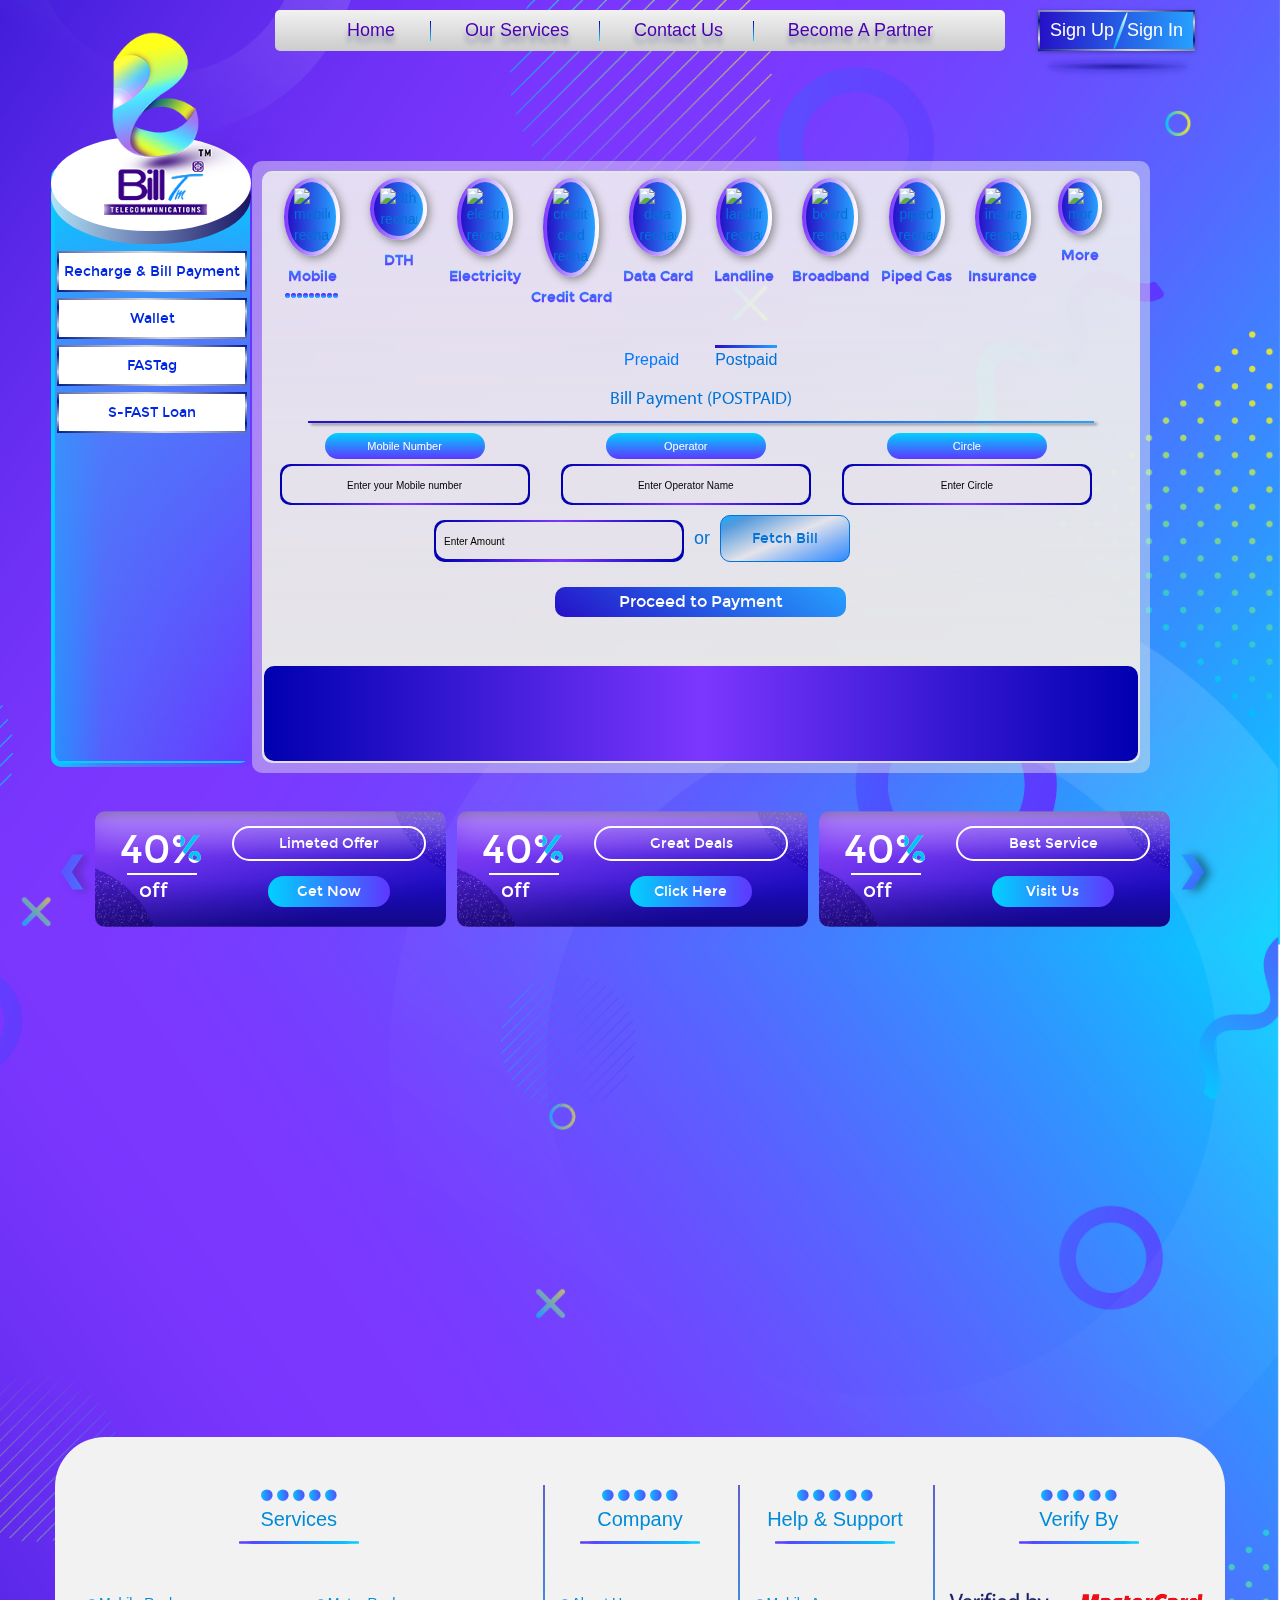
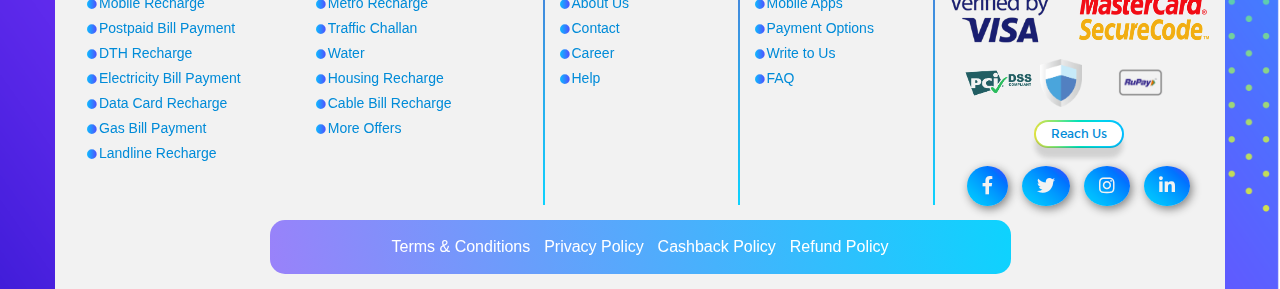
==== index.html @ 535c197a "firstcomment" ====
﻿<!doctype html>
<html lang="en">
   <head>
      <meta charset="utf-8">
      <meta name="viewport" content="width=device-width, initial-scale=1">
      <title>billtm</title>
      <!-- Bootstrap CSS -->
      <link href="css/bootstrap.min.css" rel="stylesheet">
      <!-------owl crousel--->
      <link rel="stylesheet" href="css/owl.carousel.min.css">
      <link rel="stylesheet" href="css/owl.theme.default.min.css">
      <!----stlyesheet---------->
      <link href="css/all.min.css" rel="stylesheet">
      <link href="css/stylesheet.css" rel="stylesheet">
      <link href="css/responsive.css" rel="stylesheet">
   </head>
   <body>
      <!---header------->
      <header>
         <div class="row container-fluid container m_p_0">
            <div class="col-3 col-lg-2 col-md-4 col-sm-4 col-xs-4  logo">
                <img src="images/Bill TM Logo (320x320).png" alt="logo"> 
               </div>
            <!------logo------->
            <div class="col-1  col-lg-8 col-md-1 col-sm-1 col-xs-1">
               <nav class=" text-center h-menu navbar navbar-expand-lg ">
                  <div class="collapse navbar-collapse text-center" id="navbarSupportedContent">
                     <ul class="text-capitalize h-menu-list">
                        <li class="d-inline-block"><a href=index.html>home </a></li>
                        <li class="d-inline-block"><a href=javascript:void(0);>our services</a></li>
                        <li class="d-inline-block"><a href=javascript:void(0);>contact us</a></li>
                        <li class="d-inline-block"><a href=javascript:void(0);>become a partner</a></li>
                     </ul>
                  </div>
               </nav>
            </div>
            <!-------menu ends------->
            <div class="col-8  col-lg-2 col-md-7 col-sm-7 col-xs-7  text-right text-capitalize login">
               <button class="login-bttn text-capitalize">Sign up <span class="l-slash"> sign in</span></button>
               <button class="navbar-toggler" type="button" data-toggle="collapse" data-target="#navbarSupportedContent" aria-controls="navbarSupportedContent" aria-expanded="false" aria-label="Toggle navigation">
               <i class="fas fa-bars"></i>
               </button>
            </div>
            <!-------login-bttn----> 
         </div>
         <!-----container---> 
      </header>
      <!-------header ends-----> 
      <!----section-rechage------->
  <section id="recharge-tab">
    <div class="container">
        <div class="row r-tabs">
            <div class="col-lg-2 col-md-3 p_0">
                <div class="nav flex-column nav-pills r-corner-tab" id="v-pills-tab" role="tablist" aria-orientation="vertical">
                    <a class="nav-link active" id="recharge" data-toggle="pill" href="#recharge-payments" role="tab">Recharge &amp; Bill Payment</a>
                    <a class="nav-link" id="wallet" data-toggle="pill" href="#top-up" role="tab">Wallet</a>
                    <a class="nav-link" id="fastag" href="Fastag.html">FASTag</a>
                    <a class="nav-link" id="loan" data-toggle="pill" href="#l-repayment" role="tab">S-FAST Loan</a>
                </div>
            </div>
            <div class="col-md-9  tab-content r-corner-tab-content" id="v-pills-tabContent">
                <div class="tab-pane fade show active r-tab-content-inner" id="recharge-payments" role="tabpanel">
                    <nav>
                        <ul class="nav nav-tabs r-tab-content-inner-tab" id="nav-tab" role="tablist">
                            <li>
                                <a class="nav-item nav-link active" id="mobile" data-toggle="tab" href="#r-mobile" role="tab">
                                    <div class="img-border"><img src="./Images/mobile-icon.png" alt="mobile recharge"></div>
                                    <p class="r-heading text-capitalize"> mobile</p>
                                </a>
                            </li>
                            <!--mobile-->
                            <li>
                                <a class="nav-item nav-link" id="dth" data-toggle="tab" href="#r-dth" role="tab">
                                    <div class="img-border"><img src="./Images/dth-icon.png" alt="dth recharge"></div>
                                    <p class="r-heading text-capitalize"> DTH</p>
                                </a>
                            </li>
                            <!--dth-->
                            <li>
                                <a class="nav-item nav-link" id="electricity" data-toggle="tab" href="#r-electricity" role="tab">
                                    <div class="img-border"><img src="./Images/electricity-icon.png" alt="electricity recharge"></div>
                                    <p class="r-heading text-capitalize"> electricity</p>
                                </a>
                            </li>
                            <!--electricity-->
                            <li>
                                <a class="nav-item nav-link" id="credit-card" data-toggle="tab" href="#r-credit-card" role="tab">
                                    <div class="img-border"><img src="./Images/credit-card-icon.png" alt="credit-card recharge"></div>
                                    <p class="r-heading text-capitalize"> credit card</p>
                                </a>
                            </li>
                            <!--credit card-->
                            <li>
                                <a class="nav-item nav-link" id="data-card" data-toggle="tab" href="#r-data-card" role="tab">
                                    <div class="img-border"><img src="./Images/datacard-icon.png" alt="data recharge"></div>
                                    <p class="r-heading text-capitalize"> data card</p>
                                </a>
                            </li>
                            <!--datacaRD-->
                            <li>
                                <a class="nav-item nav-link" id="landline" data-toggle="tab" href="#r-landline" role="tab">
                                    <div class="img-border"><img src="./Images/lndline-icon.png" alt="landline recharge"></div>
                                    <p class="r-heading text-capitalize"> landline</p>
                                </a>
                            </li>
                            <!--landline-->
                            <li>
                                <a class="nav-item nav-link" id="boardband" data-toggle="tab" href="#r-boardband" role="tab">
                                    <div class="img-border"><img src="./Images/boardband-icon.png" alt="boardband recharge"></div>
                                    <p class="r-heading text-capitalize"> broadband</p>
                                </a>
                            </li>
                            <!--boardband-->
                            <li>
                                <a class="nav-item nav-link" id="piped-gas" data-toggle="tab" href="#r-piped-gas" role="tab">
                                    <div class="img-border"><img src="./Images/piped-gas-icon.png" alt="piped recharge"></div>
                                    <p class="r-heading text-capitalize"> piped gas</p>
                                </a>
                            </li>
                            <!--piped gas-->
                            <li>
                                <a class="nav-item nav-link" id="insurance-recharge" data-toggle="tab" href="#r-insurance" role="tab">
                                    <div class="img-border"> <img src="./Images/insurance-icon.png" alt="insurance recharge"> </div>
                                    <p class="r-heading text-capitalize"> Insurance</p>
                                </a>
                            </li>
                            <!--insaurance-->
                            <li class="dropdown">
                                <a class="dropbtn  dropdown-toggle" data-toggle="dropdown">
                                    <div class="img-border"> <img src="./Images/8more-icon.png" alt="more"> </div>
                                    <p class="r-heading text-capitalize">More</p>
                                </a>
                                <!----more------>
                                <ul class="dropdown-menu nav nav-tabs">
                                    <li>
                                        <a class="nav-item nav-link" id="metro-recharge" data-toggle="tab" href="#r-metro" role="tab">
                                            <div class="img-border"> <img src="./Images/metro-icon.png" alt="metro recharge"> </div>
                                            <p class="r-heading text-capitalize"> Metro</p>
                                        </a>
                                    </li>
                                    <!---------------metro------------>
                                    <li>
                                        <a class="nav-item nav-link" id="water-recharge" data-toggle="tab" href="#r-water-bill" role="tab">
                                            <div class="img-border"> <img src="./Images/water-icon.png" alt="water recharge"> </div>
                                            <p class="r-heading text-capitalize"> Water</p>
                                        </a>
                                    </li>
                                    <!---------------water------------>
                                    <li>
                                        <a class="nav-item nav-link" id="cable-recharge" data-toggle="tab" href="#r-cable" role="tab">
                                            <div class="img-border"> <img src="./Images/cable-icon.png" alt="cable recharge"> </div>
                                            <p class="r-heading text-capitalize">Cable</p>
                                        </a>
                                    </li>
                                    <!---------------cable------------>
                                    <li>
                                        <a class="nav-item nav-link" id="municipality-recharge" data-toggle="tab" href="#r-municipality" role="tab">
                                            <div class="img-border"> <img src="./Images/Municipality-icon.png" alt="Municipality recharge"> </div>
                                            <p class="r-heading text-capitalize">Municipality</p>
                                        </a>
                                    </li>
                                    <!---------------municipality------------>
                                    <li>
                                        <a class="nav-item nav-link" id="emi-recharge" data-toggle="tab" href="#r-emi" role="tab">
                                            <div class="img-border"> <img src="./Images/emi-icon.png" alt="emi recharge"> </div>
                                            <p class="r-heading text-capitalize">EMI</p>
                                        </a>
                                    </li>
                                    <!---------------emi------------>
                                    <li>
                                        <a class="nav-item nav-link" id="Challan-recharge" data-toggle="tab" href="#r-challan" role="tab">
                                            <div class="img-border"> <img src="./Images/challan-icon.png" alt="challan recharge"> </div>
                                            <p class="r-heading text-capitalize">Challan</p>
                                        </a>
                                    </li>
                                    <!---------------challan------------>
                                    <li>
                                        <a class="nav-item nav-link" id="housing-recharge" data-toggle="tab" href="#r-housing" role="tab">
                                            <div class="img-border"> <img src="./Images/housing-icon.png" alt="housing recharge"> </div>
                                            <p class="r-heading text-capitalize">Housing</p>
                                        </a>
                                    </li>
                                    <!---------------housing------------>
                                    <li>
                                        <a class="nav-item nav-link" id="gasbook-recharge" data-toggle="tab" href="#r-gasbook" role="tab">
                                            <div class="img-border"> <img src="./Images/gasbook-icon.png" alt="gasbook recharge"> </div>
                                            <p class="r-heading text-capitalize">LPG Booking</p>
                                        </a>
                                    </li>
                                    <!---------------gasbook------------>
                                </ul>
                                <!-------more dropdown---------->
                            </li>
                            <!--more-->
                        </ul>
                    </nav>
                    <div class="tab-content r-tab-content-inner-content" id="nav-tabContent">
                        <div class="tab-pane fade show active" id="r-mobile" role="tabpanel">
                            <!-- Nav tabs -->
                            <div class="tab_center">
                                <ul class="nav nav-tabs text-center" id="myTab" role="tablist">
                                    <li class="nav-item"> <a class="nav-link top-brdr1 active" id="prepaid-mob" data-toggle="tab" href="#pre-mob" role="tab" aria-controls="home" aria-selected="true">Prepaid</a> </li>
                                    <li class="nav-item"> <a class="nav-link  top-brdr2" id="postpaid-mob" data-toggle="tab" href="#pos-mob" role="tab" aria-controls="profile" aria-selected="false">postpaid</a> </li>
                                </ul>
                            </div>
                            <!-- Tab panes -->
                            <div class="tab-content text-center">
                                <div class="tab-pane active" id="pre-mob" role="tabpanel" aria-labelledby="home-tab">
                                    <h4 class="text-center sb-head-line">Mobile Recharge (PREPAID)</h4>
                                    <div class="row container-fluid text-center d-dth">
                                        <div class="col-md-4">
                                            <form class="no-mob">
                                                <label class="g-box"> Mobile Number </label>
                                                <div class="bck-border">
                                                    <input type="text" placeholder="Enter your Mobile number" class="text-center" />
                                                </div>
                                            </form>
                                        </div>
                                        <div class="col-md-4">
                                            <form class="op-mob-pre">
                                                <label class="g-box">Operator</label>
                                                <div class="bck-border">
                                                    <input type="text" placeholder="Enter Operator Name" class="text-center" />
                                                </div>
                                            </form>
                                        </div>
                                        <div class="col-md-4">
                                            <form class="cir-mob">
                                                <label class="g-box">Circle</label>
                                                <div class="bck-border">
                                                    <input type="text" placeholder="Enter Circle" class="text-center " />
                                                </div>
                                            </form>
                                        </div>
                                    </div>
                                    <form class="text-center row container-fluid ent-dta entamt">
                                        <div class="bck-border">
                                            <input type="text" class="d-inline-block amt-mob-pre " placeholder="Enter Amount" />
                                        </div>
                                        <span class="add-line">*Enter valid amount or check with your operator</span>
                                        <label class="d-inline-block">or</label>
                                        <button class="d-inline-block view-bttn">View plans</button>
                                    </form>
                                </div>
                                <div class="tab-pane" id="pos-mob" role="tabpanel" aria-labelledby="profile-tab">
                                    <h4 class="text-center sb-head-line">Bill Payment (POSTPAID)</h4>
                                    <div class="row container-fluid text-center d-mob-post">
                                        <div class="col-md-4">
                                            <form class="no-mob-post">
                                                <label class="g-box"> Mobile Number </label>
                                                <div class="bck-border">
                                                    <input type="text" placeholder="Enter your Mobile number" class="text-center" />
                                                </div>
                                            </form>
                                        </div>
                                        <div class="col-md-4">
                                            <form class="op-mob-post">
                                                <label class="g-box">Operator</label>
                                                <div class="bck-border">
                                                    <input type="text" placeholder="Enter Operator Name" class="text-center" />
                                                </div>
                                            </form>
                                        </div>
                                        <div class="col-md-4">
                                            <form class="cir-mob-post">
                                                <label class="g-box">Circle</label>
                                                <div class="bck-border">
                                                    <input type="text" placeholder="Enter Circle" class="text-center" />
                                                </div>
                                            </form>
                                        </div>
                                    </div>
                                    <form class="text-center row container-fluid ent-mob-post entamt">
                                        <div class="bck-border">
                                            <input type="text" class="d-inline-block amt-mob-post" placeholder="Enter Amount" />
                                        </div>
                                        <label class="d-inline-block">or</label>
                                        <button class="d-inline-block view-bttn">Fetch Bill</button>
                                    </form>
                                </div>
                            </div>
                            <div class="text-center">
                                <button class="col-lg-4 col-md-5 col-sm-5  col-xs-11 pr-bttn">Proceed to Payment</button>
                            </div>
                            <div class="bg-blank"> </div>
                            <!-----recharge mobile tab---->
                        </div>
                        <div class="tab-pane fade" id="r-dth" role="tabpanel">
                            <h4 class="text-center sb-head-line">DTH Recharge</h4>
                            <div class="row container-fluid text-center d-dth">
                                <div class="col-md-4">
                                    <form class="op-dth">
                                        <label class="g-box">operator</label>
                                        <div class="bck-border">
                                            <select class="classic" name="operator">
                                                <option>TATA Sky</option>
                                                <option>Airtel Digital Tv</option>
                                                <option>D2H</option>
                                            </select>
                                        </div>
                                    </form>
                                </div>
                                <div class="col-md-4">
                                    <form class="sb-dth">
                                        <label class="g-box">Enter</label>
                                        <div class="bck-border">
                                            <input type="text" placeholder="Subscriber ID / Registered mobile number" class="text-center" />
                                        </div>
                                    </form>
                                </div>
                                <div class="col-md-4">
                                    <form class="sb-dth">
                                        <label class="g-box">Enter</label>
                                        <div class="bck-border">
                                            <input type="text" placeholder="Amount" class="text-center" />
                                        </div>
                                    </form>
                                </div>
                            </div>
                            <div class="text-center">
                                <button class="col-md-4 pr-bttn">Proceed to Payment</button>
                            </div>
                            <div class="bg-blank"> </div>
                        </div>
                        <div class="tab-pane fade" id="r-electricity" role="tabpanel">
                            <h4 class="text-center sb-head-line">Electricity Bill Payment </h4>
                            <!-- Nav tabs -->
                            <ul class="nav nav-tabs text-center" id="myTab" role="tablist">
                                <li class="nav-item"> <a class="nav-link top-brdr1 active" id="home-tab" data-toggle="tab" href="#el-board" role="tab" aria-controls="home" aria-selected="true">Electricity Board</a> </li>
                                <li class="nav-item"> <a class="nav-link top-brdr2" id="profile-tab" data-toggle="tab" href="#el-appart" role="tab" aria-controls="profile" aria-selected="false">Apartments</a> </li>
                            </ul>
                            <!-- Tab panes -->
                            <div class="tab-content text-center">
                                <div class="tab-pane active" id="el-board" role="tabpanel" aria-labelledby="home-tab">
                                    <div class="row container-fluid text-center d-elec">
                                        <div class="col-md-4">
                                            <form class="st-elec">
                                                <label class="g-box">Select State</label>
                                                <div class="bck-border">
                                                    <select class="classic" name="operator">
                                                        <option>TATA Sky</option>
                                                        <option>Airtel Digital Tv</option>
                                                        <option>D2H</option>
                                                    </select>
                                                </div>
                                            </form>
                                        </div>
                                        <div class="col-md-4">
                                            <form class="br-elec">
                                                <label class="g-box">Select Board</label>
                                                <div class="bck-border">
                                                    <select class="classic" name="operator">
                                                        <option>TATA Sky</option>
                                                        <option>Airtel Digital Tv</option>
                                                        <option>D2H</option>
                                                    </select>
                                                </div>
                                            </form>
                                        </div>
                                        <div class="col-md-4">
                                            <form class="sb-dth">
                                                <label class="g-box">Enter</label>
                                                <div class="bck-border">
                                                    <input type="text" placeholder="Amount" class="text-center" />
                                                </div>
                                            </form>
                                        </div>
                                    </div>
                                </div>
                                <div class="tab-pane" id="el-appart" role="tabpanel" aria-labelledby="profile-tab">
                                    <div class="row container-fluid text-center d-elec">
                                        <div class="col-md-4">
                                            <form class="ct-elec">
                                                <label class="g-box">Select City</label>
                                                <div class="bck-border">
                                                    <select class="classic" name="operator">
                                                        <option>TATA Sky</option>
                                                        <option>Airtel Digital Tv</option>
                                                        <option>D2H</option>
                                                    </select>
                                                </div>
                                            </form>
                                        </div>
                                        <div class="col-md-4">
                                            <form class="ap-elec">
                                                <label class="g-box">Appartments</label>
                                                <div class="bck-border">
                                                    <select class="classic" name="operator">
                                                        <option>TATA Sky</option>
                                                        <option>Airtel Digital Tv</option>
                                                        <option>D2H</option>
                                                    </select>
                                                </div>
                                            </form>
                                        </div>
                                        <div class="col-md-4">
                                            <form class="sb-dth">
                                                <label class="g-box">Enter</label>
                                                <div class="bck-border">
                                                    <input type="text" placeholder="Amount" class="text-center" />
                                                </div>
                                            </form>
                                        </div>
                                    </div>
                                </div>
                            </div>
                            <div class="text-center">
                                <button class="col-md-4 pr-bttn">Proceed to Payment</button>
                            </div>
                            <div class="bg-blank"> </div>
                        </div>
                        <div class="tab-pane fade" id="r-credit-card" role="tabpanel">
                            <h4 class="text-center sb-head-line">Credit Card Payment</h4>
                            <div class="row container-fluid text-center d-dth">
                                <div class="col-md-6">
                                    <form class="sb-dth">
                                        <label class="g-box">Credit Card no.</label>
                                        <div class="bck-border">
                                            <input type="text" placeholder="Enter your credit card number " class="text-center" />
                                        </div>
                                    </form>
                                </div>
                                <div class="col-md-6">
                                    <form class="sb-dth">
                                        <label class="g-box">Amount</label>
                                        <div class="bck-border">
                                            <input type="text" placeholder="Enter bill amount" class="text-center" />
                                        </div>
                                    </form>
                                </div>
                            </div>
                            <div class="text-center">
                                <button class="col-md-4 pr-bttn">Proceed to Payment</button>
                            </div>
                            <div class="bg-blank"> </div>
                        </div>
                        <div class="tab-pane fade" id="r-data-card" role="tabpanel">
                            <h4 class="text-center sb-head-line">DATA Card Recharge</h4>
                            <div class="row container-fluid text-center d-dth">
                                <div class="col-md-4">
                                    <form class="crdno-dta">
                                        <label class="g-box"> Data Card Number </label>
                                        <div class="bck-border">
                                            <input type="text" placeholder="Enter your data card number" class="text-center" />
                                        </div>
                                    </form>
                                </div>
                                <div class="col-md-4">
                                    <form class="op-dta">
                                        <label class="g-box">Operator</label>
                                        <div class="bck-border">
                                            <input type="text" placeholder="Enter Operator Name" class="text-center" />
                                        </div>
                                    </form>
                                </div>
                                <div class="col-md-4">
                                    <form class="dob-ins">
                                        <label class="g-box">Circle</label>
                                        <div class="bck-border">
                                            <input type="text" placeholder="Enter Circle" class="text-center" />
                                        </div>
                                    </form>
                                </div>
                            </div>
                            <form class="text-center row container-fluid ent-dta-dth entamt">
                                <div class="bck-border">
                                    <input type="text" class="d-inline-block amt-dta" placeholder="Enter Amount" />
                                </div>
                                <label class="d-inline-block">or</label>
                                <button class="d-inline-block view-bttn">View plan</button>
                            </form>
                            <div class="text-center">
                                <button class="col-md-4 pr-bttn">Proceed to Payment</button>
                            </div>
                            <div class="bg-blank"> </div>
                        </div>
                        <div class="tab-pane fade" id="r-landline" role="tabpanel">
                            <h4 class="text-center sb-head-line"> Landline Bill Payment </h4>
                            <div class="row container-fluid text-center d-dth">
                                <div class="col-md-4">
                                    <form class="pro-lnd">
                                        <label class="g-box"> Landline Provider </label>
                                        <div class="bck-border">
                                            <select class="classic" name="operator">
                                                <option>TATA Sky</option>
                                                <option>Airtel Digital Tv</option>
                                                <option>D2H</option>
                                            </select>
                                        </div>
                                    </form>
                                </div>
                                <div class="col-md-4">
                                    <form class="tel-lnd">
                                        <label class="g-box">Telephone Number</label>
                                        <div class="bck-border">
                                            <input type="text" placeholder="Enter telephone number with STD code " class="text-center" />
                                        </div>
                                    </form>
                                </div>
                                <div class="col-md-4">
                                    <form class="acc-nlnd">
                                        <label class="g-box">Account Number</label>
                                        <div class="bck-border">
                                            <input type="text" placeholder="Enter account number" class="text-center" />
                                        </div>
                                    </form>
                                </div>
                            </div>
                            <div class="text-center">
                                <button class="col-md-4 pr-bttn">Proceed to Payment</button>
                            </div>
                            <div class="bg-blank"> </div>
                        </div>
                        <div class="tab-pane fade" id="r-boardband" role="tabpanel">
                            <h4 class="text-center sb-head-line">Broadband Payment </h4>
                            <div class="row container-fluid text-center d-dth">
                                <div class="col-md-6">
                                    <form class="pro-bord">
                                        <label class="g-box"> Broadband Provider </label>
                                        <div class="bck-border">
                                            <select class="classic" name="operator">
                                                <option>ACT Fibrenet</option>
                                                <option>Airtel Digital Tv</option>
                                                <option>D2H</option>
                                            </select>
                                        </div>
                                    </form>
                                </div>
                                <div class="col-md-6">
                                    <form class="tel-lnd">
                                        <label class="g-box">Telephone Number</label>
                                        <div class="bck-border">
                                            <input type="text" placeholder="Enter account number/user id/telephone number" class="text-center" />
                                        </div>
                                    </form>
                                </div>
                            </div>
                            <div class="text-center">
                                <button class="col-md-4 pr-bttn">Proceed to Payment</button>
                            </div>
                            <div class="bg-blank"> </div>
                        </div>
                        <div class="tab-pane fade" id="r-piped-gas" role="tabpanel">
                            <h4 class="text-center sb-head-line">Gas Bill Payment</h4>
                            <div class="row container-fluid text-center d-dth">
                                <div class="col-md-6">
                                    <form class="op-gs">
                                        <label class="g-box"> GAS Operator </label>
                                        <div class="bck-border">
                                            <select class="classic" name="operator">
                                                <option disabled>Choose Operator</option>
                                                <option>Airtel Digital Tv</option>
                                                <option>D2H</option>
                                            </select>
                                        </div>
                                    </form>
                                </div>
                                <div class="col-md-6">
                                    <form class="cns-gs">
                                        <label class="g-box"> Enter</label>
                                        <div class="bck-border">
                                            <input type="text" placeholder="Enter consumer number" class="text-center" />
                                        </div>
                                    </form>
                                </div>
                            </div>
                            <div class="text-center">
                                <button class="col-md-4 pr-bttn">Proceed to Payment</button>
                            </div>
                            <div class="bg-blank"> </div>
                        </div>
                        <div class="tab-pane fade" id="r-insurance" role="tabpanel">
                            <h4 class="text-center sb-head-line">Insurance Payment </h4>
                            <div class="row container-fluid text-center d-dth">
                                <div class="col-md-4">
                                    <form class="slct-ins">
                                        <label class="g-box"> Select Insurer </label>
                                        <div class="bck-border">
                                            <select class="classic" name="operator">
                                                <option>Bajaj Allianz</option>
                                                <option>Airtel Digital Tv</option>
                                                <option>D2H</option>
                                            </select>
                                        </div>
                                    </form>
                                </div>
                                <div class="col-md-4">
                                    <form class="poli-ins">
                                        <label class="g-box">Policy Number</label>
                                        <div class="bck-border">
                                            <input type="text" placeholder="Enter policy number" class="text-center" />
                                        </div>
                                    </form>
                                </div>
                                <div class="col-md-4">
                                    <form class="dob-ins">
                                        <label class="g-box">DOB</label>
                                        <div class="bck-border">
                                            <input type="text" placeholder="Enter Date of Birth" class="text-center" />
                                        </div>
                                    </form>
                                </div>
                            </div>
                            <div class="text-center">
                                <button class="col-md-4 pr-bttn">Proceed to Payment</button>
                            </div>
                            <div class="bg-blank"> </div>
                        </div>
                        <div class="tab-pane fade" id="r-water-bill" role="tabpanel">
                            <h4 class="text-center sb-head-line">Water Bill Payment</h4>
                            <div class="row container-fluid text-center d-water">
                                <div class="col-md-6">
                                    <form class="op-water">
                                        <label class="g-box">Operator</label>
                                        <div class="bck-border">
                                            <input type="text" placeholder="Choose Operator " class="text-center" />
                                        </div>
                                    </form>
                                </div>
                                <div class="col-md-6">
                                    <form class="co-water">
                                        <label class="g-box">Connection ID</label>
                                        <div class="bck-border">
                                            <input type="text" placeholder="Connection ID" class="text-center" />
                                        </div>
                                    </form>
                                </div>
                            </div>
                            <div class="text-center">
                                <button class="col-md-4 pr-bttn">Proceed</button>
                            </div>
                            <div class="bg-blank"> </div>
                        </div>
                        <div class="tab-pane fade" id="r-municipality" role="tabpanel">
                            <h4 class="text-center sb-head-line">Municipal Property Tax Payment</h4>
                            <div class="row container-fluid text-center d-municipility">
                                <div class="col-md-6">
                                    <form class="op-municipility">
                                        <label class="g-box">Operator</label>
                                        <div class="bck-border">
                                            <input type="text" placeholder="Choose Operator " class="text-center" />
                                        </div>
                                    </form>
                                </div>
                                <div class="col-md-6">
                                    <form class="co-municipility">
                                        <label class="g-box">Consumer ID</label>
                                        <div class="bck-border">
                                            <input type="text" placeholder="PTI number/Shop ID" class="text-center" />
                                        </div>
                                    </form>
                                </div>
                            </div>
                            <div class="text-center">
                                <button class="col-md-4 pr-bttn">Proceed</button>
                            </div>
                            <div class="bg-blank"> </div>
                        </div>
                        <div class="tab-pane fade" id="r-metro" role="tabpanel">
                            <h4 class="text-center sb-head-line">Metro Card Recharge</h4>
                            <div class="row container-fluid text-center d-metro">
                                <div class="col-md-6">
                                    <form class="op-metro">
                                        <label class="g-box"> Operator </label>
                                        <div class="bck-border">
                                            <input type="text" placeholder="Choose Operator" class="text-center" />
                                        </div>
                                    </form>
                                </div>
                                <div class="col-md-6">
                                    <form class="cr-metro">
                                        <label class="g-box">Card No.</label>
                                        <div class="bck-border">
                                            <input type="text" placeholder="Enter Card Number" class="text-center" />
                                        </div>
                                    </form>
                                </div>
                            </div>
                            <div class="row container-fluid text-center d-metro">
                                <form class="text-center row container-fluid ent-metro">
                                    <div class="bck-border">
                                        <label class="g-box">Amount</label>
                                        <input type="text" class="d-inline-block amt-dta" placeholder="0" />
                                    </div>
                                </form>
                            </div>
                            <div class="text-center">
                                <button class="col-md-4 pr-bttn">Proceed to Payment</button>
                            </div>
                            <div class="bg-blank"> </div>
                        </div>
                        <div class="tab-pane fade" id="r-cable" role="tabpanel">
                            <h4 class="text-center sb-head-line">Cable Bill Payment</h4>
                            <div class="row container-fluid text-center d-cable">
                                <div class="col-md-6">
                                    <form class="op-cable">
                                        <label class="g-box">Operator</label>
                                        <div class="bck-border">
                                            <input type="text" placeholder="Choose Operator " class="text-center" />
                                        </div>
                                    </form>
                                </div>
                                <div class="col-md-6">
                                    <form class="sb-cable">
                                        <label class="g-box">Subscriber ID</label>
                                        <div class="bck-border">
                                            <input type="text" placeholder="Account number/RMN/VC number" class="text-center" />
                                        </div>
                                    </form>
                                </div>
                            </div>
                            <div class="text-center">
                                <button class="col-md-4 pr-bttn">Proceed</button>
                            </div>
                            <div class="bg-blank"> </div>
                        </div>
                        <div class="tab-pane fade" id="r-emi" role="tabpanel">
                            <h4 class="text-center sb-head-line">Loan EMI Payment</h4>
                            <div class="row container-fluid text-center d-emi">
                                <div class="col-md-6">
                                    <form class="op-emi">
                                        <label class="g-box">Operator</label>
                                        <div class="bck-border">
                                            <input type="text" placeholder="Choose Operator " class="text-center" />
                                        </div>
                                    </form>
                                </div>
                                <div class="col-md-6">
                                    <form class="accno-emi">
                                        <label class="g-box">Loan Account Number</label>
                                        <div class="bck-border">
                                            <input type="text" placeholder="Enter Loan Account Number" class="text-center" />
                                        </div>
                                    </form>
                                </div>
                            </div>
                            <div class="text-center">
                                <button class="col-md-4 pr-bttn">Proceed</button>
                            </div>
                            <div class="bg-blank"> </div>
                        </div>
                        <div class="tab-pane fade" id="r-challan" role="tabpanel">
                            <h4 class="text-center sb-head-line">Traffic Challan Payment</h4>
                            <div class="row container-fluid text-center d-challlan">
                                <div class="col-md-6">
                                    <form class="op-challan">
                                        <label class="g-box">Operator</label>
                                        <div class="bck-border">
                                            <input type="text" placeholder="Choose Operator " class="text-center" />
                                        </div>
                                    </form>
                                </div>
                                <div class="col-md-6">
                                    <form class="no-challan">
                                        <label class="g-box">Challan Number</label>
                                        <div class="bck-border">
                                            <input type="text" placeholder="Enter RC/DL/Challan Number" class="text-center" />
                                        </div>
                                    </form>
                                </div>
                            </div>
                            <div class="text-center">
                                <button class="col-md-4 pr-bttn">Proceed</button>
                            </div>
                            <div class="bg-blank"> </div>
                        </div>
                        <div class="tab-pane fade" id="r-gasbook" role="tabpanel">
                            <h4 class="text-center sb-head-line">Registered Contact Number</h4>
                            <div class="row container-fluid text-center d-gasbook">
                                <div class="col-md-6">
                                    <form class="op-gasbook">
                                        <label class="g-box">Operator</label>
                                        <div class="bck-border">
                                            <input type="text" placeholder="Choose Operator " class="text-center" />
                                        </div>
                                    </form>
                                </div>
                                <div class="col-md-6">
                                    <form class="no-gasbook">
                                        <label class="g-box">Registered Contact Number</label>
                                        <div class="bck-border">
                                            <input type="text" placeholder="Enter Registered Number" class="text-center" />
                                        </div>
                                    </form>
                                </div>
                            </div>
                            <div class="text-center">
                                <button class="col-md-4 pr-bttn">Proceed</button>
                            </div>
                            <div class="bg-blank"> </div>
                        </div>
                        <div class="tab-pane fade" id="r-housing" role="tabpanel">
                            <h4 class="text-center sb-head-line">Housing Society Electricity Bill Payment</h4>
                            <div class="row container-fluid text-center d-housing">
                                <div class="col-md-4">
                                    <form class="cty-housing">
                                        <label class="g-box"> City </label>
                                        <div class="bck-border">
                                            <input type="text" placeholder="Enter City" class="text-center" />
                                        </div>
                                    </form>
                                </div>
                                <div class="col-md-4">
                                    <form class="so-housing">
                                        <label class="g-box">Society Name</label>
                                        <div class="bck-border">
                                            <input type="text" placeholder="Enter society Name" class="text-center" />
                                        </div>
                                    </form>
                                </div>
                                <div class="col-md-4">
                                    <form class="se-housing">
                                        <label class="g-box">Service Type</label>
                                        <div class="bck-border">
                                            <input type="text" placeholder="Enter service" class="text-center" />
                                        </div>
                                    </form>
                                </div>
                            </div>
                            <div class="row container-fluid text-center d2-housing">
                                <div class="col-md-6">
                                    <form class="flt-housing">
                                        <label class="g-box"> Flat No. </label>
                                        <div class="bck-border">
                                            <input type="text" placeholder="Enter Flat Number" class="text-center" />
                                        </div>
                                    </form>
                                </div>
                                <div class="col-md-6">
                                    <form class="mo-housing">
                                        <label class="g-box">Mobile Number/Email</label>
                                        <div class="bck-border">
                                            <input type="text" placeholder="Enter Mobile Number/Email Id" class="text-center" />
                                        </div>
                                    </form>
                                </div>
                            </div>
                            <div class="text-center">
                                <button class="col-md-4 pr-bttn">Proceed to Payment</button>
                            </div>
                            <div class="bg-blank"> </div>
                        </div>
                    </div>
                    <!-----ineer tab content----->
                </div>
                <!--recharge payment-->
                <div class="tab-pane fade" id="offer-treats" role="tabpanel">2</div>
                <div class="tab-pane fade" id="top-up" role="tabpanel">
                    <div class="wallet-header">
                        <div class="row">
                            <div class="col-lg-6 col-md-12 w-heading">
                                <h2 class="text-capitalize exp">EXPERIENCE</h2>
                                <h3 class="text-capitalize hassle">hassle free</h3>
                                <h3 class="text-capitalize fast">fast</h3>
                                <h3 class="text-capitalize reliable">reliable</h3>
                                <h2 class="text-capitalize money">MONEY TRANSFER<br> PLATFORM.</h2>
                            </div>
                            <div class="col-lg-6 col-md-12 w-side-icon"> <img src="./Images/wallet-top-icon.png" alt="icon"> </div>
                        </div>
                        <!--row-->
                    </div>
                    <!--wallet-header-->
                    <hr class="line-color">
                    <div class="w-detail">
                        <div class="row">
                            <div class="col-lg-6 col-md-12 wm-balance">
                                <div class="w-bttns">
                                    <div class="w-bttns-border">
                                        <div class="row w-balance">
                                            <div class="col-6">
                                                <h2>
                                                    <span>WALLET</span><br>
                                                    BALANCE
                                                </h2>
                                            </div>
                                            <!--text-->
                                            <div class="col-6">
                                                <h4>&#8377; 12909.99</h4>
                                            </div>
                                        </div>
                                        <!--balance-->
                                        <button id="add_money" class="add-money">
                                            <h3>
                                                ADD <br>
                                                MONEY<span class="plus-icon">+</span>
                                            </h3>
                                        </button>
                                        <!--add money-->
                                        <hr class="line-grey">
                                        <div class="wa-btn row">
                                            <div class="col-md-6 text-center text-capitalize">
                                                <button class="w-t-w" id="w_t_w">
                                                    <div class="w-bttns-border">
                                                        <h3>WALLET <br><span class="text-lowercase s-to">TO</span> <br>WALLET</h3>
                                                    </div>
                                                    <!------w-t-w------->
                                                </button>
                                                <!--w-bttns-border-->
                                            </div>
                                            <!--wallet to wallet-->
                                            <div class="col-md-6 text-center text-capitalize">
                                                <button class="w-t-b" id="w_t_b">
                                                    <div class="w-bttns-border">
                                                        <h3>WALLET <br><span class="text-lowercase s-to">TO</span> <br>BANK</h3>
                                                    </div>
                                                    <!--w-t-b-->
                                                </button>
                                                <!--w-bttns-border-->
                                            </div>
                                            <!--wallet to bank-->
                                        </div>
                                        <!--wallet- to wallet & wallet to bank button -->
                                    </div>
                                    <!--w-bttns-border-->
                                </div>
                                <!--w-bttns-->
                            </div>
                            <!--w-details-->
                            <div class="col-lg-6 col-md-12 wm-detail">
                                <div class="w-front" id="front_hide">
                                    <h5 class="w-head w-trust">trust</h5>
                                    <div class="para">
                                        <div class="w-para">
                                            <p>
                                                A trust is a fiduciary relationship in which
                                                one party, known as a trustor, gives another
                                                party, the trustee, the right to hold title to
                                            </p>
                                            <img src="./Images/trust-icon.png" alt="trust">
                                        </div>
                                        <!--w-para-->
                                    </div>
                                    <!--para-->
                                    <h5 class="w-head w-support">SUPPORT</h5>
                                    <div class="para">
                                        <div class="w-para">
                                            <p>
                                                A trust is a fiduciary relationship in which
                                                one party, known as a trustor, gives another
                                                party, the trustee, the right to hold title to
                                            </p>
                                            <img src="./Images/support-icon.png" alt="trust">
                                        </div>
                                        <!--w-para-->
                                    </div>
                                    <!--para-->
                                    <h5 class="w-head w-assistance">ASSISTANCE</h5>
                                    <div class="para">
                                        <div class="w-para">
                                            <p>
                                                A trust is a fiduciary relationship in which
                                                one party, known as a trustor, gives another
                                                party, the trustee, the right to hold title to
                                            </p>
                                            <img src="./Images/assistance.png" alt="trust">
                                        </div>
                                        <!--w-para-->
                                    </div>
                                    <!--para-->
                                </div>
                                <!--t front part---->
                                <div class="text-center wallet-to-wallet-page d" id="wallet_to_wallet_page">
                                    <div class="wallet-to-wallet-head">Wallet to Wallet Transfer</div>
                                    <!--wallet-to-wallet-head-->
                                    <form class="text-center wallet-to-wallet-trnsfert" >
                                        <label>Transfering From</label><br>
                                        <input type="text" placeholder="Enter Number or choose from contacts">
                                        <div class="row">
                                            <div class="col-md-4"><label>Amount</label></div>
                                            <div class="col-md-8"><input type="text" placeholder="Enter Amount"></div>
                                        </div>
                                        <label>Transfering To</label><br>
                                        <input type="text" placeholder="Enter Number or choose from contacts">
                                        <p class="text-center avail-balance">Available Balance :  1013.19</p>
                                        <input type="button"  class="text-center w-btn" id="w_t_w_trn" value="Proceed">
                                    </form>
                                    <form class="text-center wallet-to-wallet-trnsferotp">
                                        <div class="row">
                                            <div class="col-md-5">
                                                <label>Transfering From</label>
                                                <input type="text" placeholder="Enter Number or choose from contacts">
                                            </div>
                                            <div class="col-md-2"><span class="arw">&gt;&gt;&gt;</span></div>
                                            <div class="col-md-5">
                                                <label>Transfering To</label>
                                                <input type="text" placeholder="Enter Number or choose from contacts">
                                            </div>
                                        </div>
                                        <div class="col-md-4 m-auto w-t-w-amt">
                                            <label>Amount</label>
                                            <input type="text" placeholder="Enter Number or choose from contacts">
                                        </div>
                                        <h4>
                                            Please Enter OTP Received<br>
                                            on your number XXXXXX6565
                                        </h4>
                                        <hr>
                                        <div class="row wtw-otp">
                                            <div class="col"><input type="text"></div>
                                            <div class="col"><input type="text"></div>
                                            <div class="col"><input type="text"></div>
                                            <div class="col"><input type="text"></div>
                                            <div class="col"><input type="text"></div>
                                            <div class="col"><input type="text"></div>
                                        </div>
                                        <input type="button" class="text-center w-btn" id="w_t_w_trnotp" value="Proceed">
                                    </form>
                                    <form class="text-center wallet-to-wallet-trnsfersccfl">
                                        <p><b>Transfer of <span class="amt-wtw"><b>Rs. 350</b></span> Successful !</b></p>
                                        <p><i class="fas fa-check-circle"></i></p>
                                        <p>Available Balance :  663.19</p>
                                        <hr>
                                        <input type="button" class="text-center w-btn" id="w_t_w_trnscfl" value="Initiate New Transfer">
                                        <div class="row">
                                            <div class="col-md-4"><img src="./Images/vbyvisa-blu.png" alt="icon"></div>
                                            <div class="col-md-4"><img src="./Images/sheild.png" alt="icon"></div>
                                            <div class="col-md-4"><img src="./Images/preview-mastercard_securecode.png" alt="icon"></div>
                                        </div>
                                    </form>
                                </div>
                                <!---wallet to wallet page-->
                                <div class="add-money" id="add_money_show">
                                    <div class="text-center add-money-page-front">
                                        <form class="add-money-mode">
                                            <div class="add-money-head">Add Money</div>
                                            <!--add-money-head-->
                                            <div class="row">
                                                <div class="col-md-8">
                                                    <label>Amount</label>
                                                    <input type="text" placeholder="Enter Amount" class="d-block" />
                                                    <label>Payment Mode</label>
                                                    <div class="text-left add-money-opt">
                                                        <label for="Saved-Card">Saved Card</label>
                                                        <input type="radio" id="Saved-Card" class="a_option" name="Payment Mode" value="Saved-Card">
                                                        <br>
                                                        <label for="Debit-Card" class="debit-crd">Debit Card</label><input type="radio" id="Debit-Card" name="Payment Mode" value="Debit-Card" class="a_option">
                                                        <br>
                                                        <label for="Credit-Card">Credit Card</label>
                                                        <input type="radio" id="Credit-Card" name="Payment Mode" value="Credit-Card" class="a_option">
                                                        <br>
                                                        <label for="UPI">UPI</label>
                                                        <input type="radio" id="UPI" name="Payment Mode" value="UPI" class="a_option">
                                                        <br>
                                                        <label for="Net-Banking">Net Banking</label>
                                                        <input type="radio" id="Net-Banking" name="Payment Mode" value="Net-Banking" class="a_option">
                                                    </div>
                                                </div>
                                                <div class="col-md-4">
                                                    <div class="add-money-icon3">
                                                        <img src="./Images/vbyvisa-blu.png" alt="icon">
                                                        <img src="./Images/sheild.png" alt="sheild">
                                                        <img src="./Images/preview-mastercard_securecode.png" alt="mastercard">
                                                    </div>
                                                </div>
                                                <input type="button" class="text-center w-btn" id="a_m_mode" value="Proceed">
                                                
                                            </div>
                                        </form>
                                    </div>
                                    <!--add money optn-->
                                    <div class="text-center add-money-page" id="add_through_debit">
                                        <div class="add-money-head">Add Money via Debit Card</div>
                                        <!--add-money-head-->
                                        <form class="add-money-mode">
                                            <div class="row">
                                                <div class="col-9 add-money-debit">
                                                    <label>Amount</label>
                                                    <input type="text" placeholder="Enter Amount" class="d-block" />
                                                    <br>
                                                    <label>Enter Debit Card Details</label>
                                                    <input type="text" placeholder="Enter Card Number" class="d-block" />
                                                    <div class="d-flex flex-row"><input type="text" placeholder="MM"><input type="text" placeholder="YY"></div>
                                                    <input type="text" placeholder="CVV">
                                                    <input type="text" placeholder="Name on Card"><br>
                                                    <input type="checkbox" value="" id="defaultCheck1" class="d-inline">
                                                    <label for="defaultCheck1" class="d-inline add-money-check">
                                                        Securily save this card details for faster checkout<br>
                                                        (CVV will not be saved)
                                                    </label>
                                                </div>
                                                <div class="col-3">
                                                    <div class="add-money-icon3">
                                                        <img src="./Images/vbyvisa-blu.png" alt="icon">
                                                        <img src="./Images/sheild.png" alt="sheild">
                                                        <img src="./Images/preview-mastercard_securecode.png" alt="mastercard">
                                                    </div>
                                                </div>
                                                <button class="text-center w-btn">Pay</button>
                                            </div>
                                        </form>
                                    </div>
                                    <!--add money debit card-->
                                    <div class="text-center add-money-page" id="add_through_credit">
                                        <div class="add-money-head">Add Money via Credit Card</div>
                                        <!--add-money-head-->
                                        <form class="add-money-mode">
                                            <div class="row">
                                                <div class="col-9 add-money-credit">
                                                    <label>Amount</label>
                                                    <input type="text" placeholder="Enter Amount" class="d-block" />
                                                    <br>
                                                    <label>Enter Credit Card Details</label>
                                                    <input type="text" placeholder="Enter Card Number" class="d-block" />
                                                    <div class="d-flex flex-row"><input type="text" placeholder="MM"><input type="text" placeholder="YY"></div>
                                                    <input type="text" placeholder="CVV">
                                                    <input type="text" placeholder="Name on Card"><br>
                                                    <input type="checkbox" value="" id="defaultCheck1" class="d-inline">
                                                    <label for="defaultCheck1" class="d-inline add-money-check">
                                                        Securily save this card details for faster checkout<br>
                                                        (CVV will not be saved)
                                                    </label>
                                                </div>
                                                <div class="col-3">
                                                    <div class="add-money-icon3">
                                                        <img src="./Images/vbyvisa-blu.png" alt="icon">
                                                        <img src="./Images/sheild.png" alt="sheild">
                                                        <img src="./Images/preview-mastercard_securecode.png" alt="mastercard">
                                                    </div>
                                                </div>
                                                <button class="text-center w-btn">Pay</button>
                                            </div>
                                        </form>
                                    </div>
                                    <!--add money credit card-->
                                    <div class="text-center add-money-page" id="add_through_upi">
                                        <div class="add-money-head">Add Money via UPI</div>
                                        <!--add-money-head-->
                                        <form class="add-money-mode">
                                            <div class="row">
                                                <div class="col-9">
                                                    <label>Amount</label>
                                                    <input type="text" placeholder="Enter Amount" class="d-block" />
                                                    <br>
                                                    <label class="d-block">Enter UPI Information</label>
                                                    <div class="d-flex flex-row add-money-upi-amt">
                                                        <input type="text" placeholder="Enter UPI ID" />
                                                        <select name="UPI" id="UPI-ID">
                                                            <option value="Default">Choose App</option>
                                                            <option value="Phone-Pe"><span class="phone-pe"></span> Phone Pe</option>
                                                            <option value="Google-Pay"><span class="google-pay"></span> Google Pay</option>
                                                            <option value="paytm"><span class="paytm"></span> Paytm</option>
                                                        </select>
                                                    </div>
                                                </div>
                                                <div class="col-3">
                                                    <div class="add-money-icon3">
                                                        <img src="./Images/vbyvisa-blu.png" alt="icon">
                                                        <img src="./Images/sheild.png" alt="sheild">
                                                        <img src="./Images/preview-mastercard_securecode.png" alt="mastercard">
                                                    </div>
                                                </div>
                                                <button class="text-center w-btn">Pay</button>
                                            </div>
                                        </form>
                                    </div>
                                    <!--add money upi-->
                                    <div class="text-center add-money-page" id="add_through_net">
                                        <div class="add-money-head">Add Money via Net Banking</div>
                                        <!--add-money-head-->
                                        <form class="add-money-mode">
                                            <div class="row">
                                                <div class="col-9">
                                                    <label>Amount</label>
                                                    <input type="text" placeholder="Enter Amount" class="d-block" />
                                                    <br>
                                                    <label>Choose Your Bank</label>
                                                    <div class="row">
                                                        <div class="col-4"><a href="javascript:void(0)"><img src="./Images/sbi-icon.png" alt="icon"></a></div>
                                                        <div class="col-4"><a href="javascript:void(0)"><img src="./Images/hdfc-bank-icon.png" alt="icon"></a></div>
                                                        <div class="col-4"><a href="javascript:void(0)"><img src="./Images/icici-icon.png" alt="icon"></a></div>
                                                        <div class="col-4"><a href="javascript:void(0)"><img src="./Images/Bank-of-baroa-Icon.png" alt="icon"></a></div>
                                                        <div class="col-4"><a href="javascript:void(0)"><img src="./Images/pnb-image.svg" alt="icon"></a></div>
                                                        <div class="col-4"><a href="javascript:void(0)"><img src="./Images/axis-bank-icon.png" alt="icon"></a></div>
                                                    </div>
                                                    <!--bank option-->
                                                </div>
                                                <div class="col-3">
                                                    <div class="add-money-icon3">
                                                        <img src="./Images/vbyvisa-blu.png" alt="icon">
                                                        <img src="./Images/sheild.png" alt="sheild">
                                                        <img src="./Images/preview-mastercard_securecode.png" alt="mastercard">
                                                    </div>
                                                </div>
                                                <button class="text-center w-btn">Pay</button>
                                            </div>
                                        </form>
                                    </div>
                                    <!--add money bank-->
                                </div>
                                <!---add money  page-->
                                <div class=" text-center wallet-to-bank-page" id="wallet_to_bank_page">
                                    <div class="wallet-to-bank-head">Wallet to Bank Transfer</div>
                                    <!--wallet-to-bank-head-->
                                    <form class="wallet-to-bank-trnsfert">
                                        <label>Account Number</label><br>
                                        <input type="text" placeholder="Enter Account Number"><br>
                                        <label>Confirm Account Number</label><br>
                                        <input type="text" placeholder="Re-Enter Account Number"><br>
                                        <label>Beneficiary Name</label><br>
                                        <input type="text" placeholder="Enter Beneficiary Name"><br>
                                        <label>IFSC Code</label><br>
                                        <input type="text" placeholder="Enter IFSC Code"><br>
                                        <label>Amount</label><br>
                                        <input type="text" placeholder="Enter Amount To Be Transferred"><br>
                                        <input type="button" class="text-center w-btn" id="w_t_b_trn" value="Proceed">
                                    </form>
                                    <!--wallet-to-bank-front-->
                                    <form class="text-center wallet-to-bank-trnsferconf">
                                        <label>Transfering To</label><br>
                                        <input type="text" placeholder="Enter Account Number"><br>
                                        <input type="text" placeholder="Enter Beneficiary Name"><br>
                                        <input type="text" placeholder="Enter IFSC Code"><br>
                                        <span class="w-t-b-text">Amount to be transferred</span><label>Rs. 1000</label><br>
                                        <span class="w-t-b-text">Transfer Fee</span><label>Rs. 50</label><br>
                                        <span class="w-t-b-text">Total Amount</span><label>Rs. 1050</label><br>
                                        <input type="button" class="text-center w-btn" id="w_t_b_trnconf" value="Proceed">
                                    </form>
                                    <!--wallet-to-bank-conf-->
                                    <form class="text-center wallet-to-bank-trnsferotp">
                                        <label>Transfering To</label><br>
                                        <input type="text" placeholder="Enter Account Number"><br>
                                        <input type="text" placeholder="Enter Beneficiary Name"><br>
                                        <input type="text" placeholder="Enter IFSC Code"><br>
                                        <span class="w-t-b-text">Amount to be transferred</span><label>Rs. 1000</label><br>
                                        <span class="w-t-b-text">Transfer Fee</span><label>Rs. 50</label><br>
                                        <span class="w-t-b-text">Total Amount</span><label>Rs. 1050</label><br>
                                        <h4>
                                            Please Enter OTP Received<br>
                                            on your number XXXXXX6565
                                        </h4>
                                        <hr>
                                        <div class="row wtb-otp">
                                            <div class="col"><input type="text"></div>
                                            <div class="col"><input type="text"></div>
                                            <div class="col"><input type="text"></div>
                                            <div class="col"><input type="text"></div>
                                            <div class="col"><input type="text"></div>
                                            <div class="col"><input type="text"></div>
                                        </div>
                                        <input type="button" class="text-center w-btn" id="w_t_b_trnotp" value="Proceed">
                                    </form>
                                    <!--wallet-to-bank-otp-->
                                    <form class="text-center wallet-to-bank-trnsfersccfl">
                                        <p>Transfer of <span class="amt-wtb">Rs. 1000</span> Successful !</p>
                                        <p><i class="fas fa-check-circle"></i></p>
                                        <p>Available Balance :  663.19</p>
                                        <hr>
                                        <input type="button" class="text-center w-btn" id="w_t_b_trnscfl" value="Initiate New Transfer">
                                        <div class="row">
                                            <div class="col-4"><img src="./Images/vbyvisa-blu.png" alt="icon"></div>
                                            <div class="col-4"><img src="./Images/sheild.png" alt="icon"></div>
                                            <div class="col-4"><img src="./Images/preview-mastercard_securecode.png" alt="icon"></div>
                                        </div>
                                    </form>
                                    <!--wallet-to-bank-final-->
                                </div>
                                <!---wallet to bank page-->
                            </div>
                            <!--wm-detail-->
                        </div>
                        <!--row-->
                    </div>
                    <!--wallet detail-->
                </div>
                <!--wallet-->
                <div class="tab-pane fade" id="mutual" role="tabpanel">3</div>
                <div class="tab-pane fade" id="credit-card-tab" role="tabpanel">5</div>
                <div class="tab-pane fade" id="l-repayment" role="tabpanel">
                    <div class="loan-top">
                        <div class="row loan-eligibility-check" >
                            <div class="col-8">
                                <div class="loan-form">
                                    <div class="s-fast-loan-head"><span>Instant (S-FAST) Loan</span></div>
                                    <!--s-fast-head-->
                                    <form class="s-fast-loan">
                                        <h4 class="s-fast-sub-head">Hassle Free Credit to your wallet <b>SUPER-FAST</b></h4>
                                        <div class="s-fast-nme d-flex">
                                            <label class="Quick-Disbursal d-flex flex-row"><img src="./Images/Quick-Disbursal-icon.png" alt="Quick Disbursal"><span>Quick Disbursal</span></label>
                                            <label class="Lower-EMI-Rates  d-flex flex-row"><img src="./Images/Lower-EMI-Rates-icon.png" alt="Lower EMI Rates"><span>Lower EMI Rates</span> </label>
                                            <label class="Flexible-Tenure  d-flex flex-row"><img src="./Images/Flexible-Tenure-icon.png" alt="Flexible Tenure"><span>Flexible Tenure</span> </label>
                                        </div>
                                        <!--s-fast-nme-->
                                        <label>CHECK YOUR ELIGIBILITY</label><br>
                                        <input type="text" placeholder="Enter Mobile Number">
                                        <div class="go-bttn"><input type="button" value="Go" id="l_e_chk"></div>
                                        <!--go-bttn-->
                                    </form>
                                    <!--form-->
                                </div>
                                <!--loan-form-->
                            </div>
                            <!--col-8-->
                            <div class="col-4">
                                <img src="./Images/S-FAST-top-icon.png" alt="fast-loan"><!---loan header img--->
                            </div>
                            <!--col-4-->
                        </div>
                        <!--loan-eligibility-check-->
                        <div class="row loan-eligibility-otp">
                            <div class="col-8">
                                <div class="loan-form">
                                    <div class="s-fast-loan-head"><span>Instant (S-FAST) Loan</span></div>
                                    <!--s-fast-head-->
                                    <form class="s-fast-loan">
                                        <h4 class="s-fast-sub-head">Hassle Free Credit to your wallet <b>SUPER-FAST</b></h4>
                                        <div class="s-fast-nme d-flex">
                                            <label class="Quick-Disbursal d-flex flex-row"><img src="./Images/Quick-Disbursal-icon.png" alt="Quick Disbursal"><span>Quick Disbursal</span></label>
                                            <label class="Lower-EMI-Rates  d-flex flex-row"><img src="./Images/Lower-EMI-Rates-icon.png" alt="Lower EMI Rates"><span>Lower EMI Rates</span> </label>
                                            <label class="Flexible-Tenure  d-flex flex-row"><img src="./Images/Flexible-Tenure-icon.png" alt="Flexible Tenure"><span>Flexible Tenure</span> </label>
                                        </div>
                                        <!--s-fast-nme-->
                                        <label>Please Enter OTP Received on Your Mobile</label><br>
                                        <input type="text" placeholder="Enter OTP">
                                        <div class="go-bttn"><input type="button" value="VERIFY" id="l_e_otp"></div>
                                        <!--go-bttn-->
                                    </form>
                                    <!--form-->
                                </div>
                                <!--loan-form-->
                            </div>
                            <!--col-8-->
                            <div class="col-4">
                                <img src="./Images/S-FAST-top-icon.png" alt="fast-loan"><!---loan header img--->
                            </div>
                            <!--col-4-->
                        </div>
                        <!--loan-eligibility-check-->
                        <div class="loan-detail-form">
                            <div class="loan-form">
                                <div class="s-fast-loan-head"><span>Instant (S-FAST) Loan</span></div>
                                <!--s-fast-head-->
                                <form class="s-fast-loan">
                                    <h4 class="s-fast-sub-head">Hassle Free Credit to your wallet <b>SUPER-FAST</b></h4>
                                    <p class="s-fast-detail-head">
                                        We need few basic details
                                    </p>
                                    <div class="row">
                                        <div class="col-3">
                                            <label>First Name</label><br>
                                            <input type="text" placeholder="Enter First Name">
                                        </div>
                                        <div class="col-3">
                                            <label>Last Name</label><br>
                                            <input type="text" placeholder="Enter Last Name">
                                        </div>
                                    </div>
                                    <div class="row">
                                        <div class="col-3">
                                            <label>PAN</label><br>
                                            <input type="text" placeholder="Enter PAN Number">
                                        </div>
                                        <div class="col-3">
                                            <label>Email ID</label><br>
                                            <input type="text" placeholder="Your Email ID">
                                        </div>
                                    </div>
                                    <div class="row">
                                        <div class="col-3">
                                            <label>Date of Birth</label><br>
                                            <input type="text" placeholder="Choose DOB">
                                        </div>
                                        <div class="col-3">
                                            <label>Aadhar Details</label><br>
                                            <input type="text" placeholder="Enter Aadhaar Number">
                                        </div>
                                    </div>
                                    <div class="row">
                                        <div class="col-3">
                                            <label>Occupation</label><br>
                                            <input type="text" placeholder="Select Occupation">
                                        </div>
                                        <div class="col-3">
                                            <label>Monthly Income</label><br>
                                            <input type="text" placeholder="Enter Monthly Income">
                                        </div>
                                        <div class="col-3">
                                            <label>Residence PIN Code</label><br>
                                            <input type="text" placeholder="Enter Your City PIN Code">
                                        </div>
                                        <div class="col-3">
                                            <div class="s-fast-bttn"><input type="button" value="APPLY NOW" id="l_e_form"> <i class="fas fa-arrow-right"></i></div><br>
                                            <small>By clicking &#34;Apply Now&#34; you agree to the Privacy Policy &amp; Terms of use of BillTm</small>
                                        </div>
                                    </div>
                                </form>
                                <!--form-loan-->
                            </div>
                            <!--loan-form-detail-->
                        </div>
                        <!--loan-detail-form-->
                        <div class="loan-thank-page">
                            <div class="loan-form">
                                <div class="s-fast-loan-head"><span>Instant (S-FAST) Loan</span></div>
                                <!--s-fast-head-->
                                <div class="s-fast-loan">
                                    <span class="s-fast-loan-thank-head">Thankyou for Applying S-Fast Loan !!!</span>
                                    <div class="loan-thank-page-bg">
                                        <p>
                                            Your application has been received.
                                            Application number  <span class="code-spn">BT-1056784</span>  is added to
                                            our tracking system for future review.
                                        </p>
                                        <p class="thnk-wlcm">
                                            We will get back to you <br>
                                            with best availble loan offers.
                                        </p>
                                    </div>
                                    <!---loan-thank-page-bg--->
                                </div>
                                <!--thank-->
                                <input type="button" value="EXPLORE MORE" id="l_e_thnk" class="s-fast-bttn">
                            </div>
                            <!--loan-form-thank-->
                        </div>
                        <!--loan-thank-page-->
                    </div>
                    <!---loan-top-->
                    <div class="s-fast-loan-permanent">
                        <div class="s-fast-process">
                            <h3>Application Process for S-FAST Loan</h3>
                            <div class="row loan-proc">
                                <img src="./Images/Online-Application-icon.png" alt="online application ">
                                <div class="col">
                                    <h6>Online Application</h6>
                                    <p>
                                        Easy apply for a personal
                                        loan online by filling the
                                        form on our website
                                        and leave the rest on us.
                                    </p>
                                    <div class="s-fast-s-rno">
                                        <p class="srno-loan">1</p>
                                    </div>
                                    <!--s-fast-s-rno-->
                                </div>
                                <!--online application-->
                                <img src="./Images/Eligibility-Check-icon.png" alt="online application " class="Eligibility-chck">
                                <div class="col">
                                    <h6>Eligibility Check</h6>
                                    <p>
                                        Easy apply for a personal
                                        loan online by filling the
                                        form on our website
                                        and leave the rest on us.
                                    </p>
                                    <div class="s-fast-s-rno">
                                        <p class="srno-loan">2</p>
                                    </div>
                                    <!--s-fast-s-rno-->
                                </div>
                                <!--Eligibility Check-->
                                <img src="./Images/Document-Submission-icon.png" alt="online application " class="doc-sub">
                                <div class="col">
                                    <h6>Document Submission</h6>
                                    <p>
                                        Easy apply for a personal
                                        loan online by filling the
                                        form on our website
                                        and leave the rest on us.
                                    </p>
                                    <div class="s-fast-s-rno">
                                        <p class="srno-loan">3</p>
                                    </div>
                                    <!--s-fast-s-rno-->
                                </div>
                                <!--Document Submission-->
                                <img src="./Images/Profile-Verification-icon.png" alt="online application " class="pro-ver">
                                <div class="col">
                                    <h6>Profile Verification</h6>
                                    <p>
                                        Easy apply for a personal
                                        loan online by filling the
                                        form on our website
                                        and leave the rest on us.
                                    </p>
                                    <div class="s-fast-s-rno">
                                        <p class="srno-loan">4</p>
                                    </div>
                                    <!--s-fast-s-rno-->
                                </div>
                                <!--Profile Verification-->
                                <img src="./Images/Approval-Disbursement-icon.png" alt="online application " class="app-dis">
                                <div class="col">
                                    <h6>Approval &amp; Disbursement</h6>
                                    <p>
                                        Easy apply for a personal
                                        loan online by filling the
                                        form on our website
                                        and leave the rest on us.
                                    </p>
                                    <div class="s-fast-s-rno">
                                        <p class="srno-loan">5</p>
                                    </div>
                                    <!--s-fast-s-rno-->
                                </div>
                                <!--Approval &amp; Disbursement-->
                            </div>
                            <!--loan-proc-->
                        </div>
                        <!--s-fast-process-->
                        <div class="s-fast-info">
                            <div class="row loan-info">
                                <div class="col-6">
                                    <div class="s-fast-documents">
                                        <h6>
                                            Documents Required for Loan
                                        </h6>
                                        <ul class="s-fast-doc-list">
                                            <li><img src="./Images/list-icon.png" alt="icon"> Proof [Aadhaar, Voter ID, Passport] + PAN Card</li>
                                            <li><img src="./Images/list-icon.png" alt="icon">Address Proof   &#91;Aadhaar, Driving License, Utility Bill, Passport &#93;</li>
                                            <li><img src="./Images/list-icon.png" alt="icon">Income Proof  &#91;Latest 3 months Salary Slip, Form 16 or ITR  &#93;</li>
                                            <li><img src="./Images/list-icon.png" alt="icon">Bank Statement &#91; Updated Bank Account Statement &#93;</li>
                                        </ul>
                                        <p>
                                            * If the applicant is self-employed individual then Balance Sheet,
                                            Profit &amp; Loss Account, Business Proof (Registration Certificate, GST Certificate)
                                            and ITR files will be required.
                                        </p>
                                    </div>
                                    <!--document div-->
                                </div>
                                <!--about documents-->
                                <div class="col-6 s-fast-info-feature">
                                    <img src="./Images/s-fast-feature-icon.png" alt="s-fast feature">
                                    <div class="s-fast-feature-button"><button>KNOW MORE</button></div>
                                </div>
                                <!--s-fast-feature-->
                            </div>
                            <!--loan-info-->
                        </div>
                        <!--s-fast-info-->
                    </div>
                    <!--s-fast-loan-permanent-->
                </div>
                <!--s-fast-loan-->
            </div>
            <!------nav---->
        </div>
        <!------r-tabs------->
    </div>
    <!---container ---->
	   </section>
      <!----section-rechage-------> 
      <!---section offer------>
      <section id="offer" class="pt-5">
         <div class="container">
            <div class="owl-carousel owl-theme owl-loaded container-fluid offer-slide">
               <div class="owl-stage-outer">
                  <div class="owl-stage">
                     <div class="owl-item row offer-bg">
                        <div class="col-md-4 o-percentage">
                           <h5> 40% </h5>
                           <h5 class="clip-blue"> 40% </h5>
                           <span class="o-off">off</span> 
                        </div>
                        <div class="col-md-8 text-center o-about">
                           <div class="limted-offer"> Limeted Offer</div>
                           <button class="get-offer">Get Now</button>
                        </div>
                     </div>
                     <div class="owl-item row offer-bg">
                        <div class="col-md-4 o-percentage">
                           <h5> 40% </h5>
                           <h5 class="clip-blue"> 40% </h5>
                           <span class="o-off">off</span> 
                        </div>
                        <div class="col-md-8 text-center o-about">
                           <div class="limted-offer"> Great Deals</div>
                           <button class="get-offer">Click Here</button>
                        </div>
                     </div>
                     <div class="owl-item row offer-bg">
                        <div class="col-md-4 text-center o-percentage">
                           <h5> 40% </h5>
                           <h5 class="clip-blue"> 40% </h5>
                           <span class="o-off">off</span> 
                        </div>
                        <div class="col-md-8 text-center o-about">
                           <div class="limted-offer"> Best Service</div>
                           <button class="get-offer">Visit Us</button>
                        </div>
                     </div>
                     <div class="owl-item row offer-bg">
                        <div class="col-md-4 text-center o-percentage">
                           <h5> 40% </h5>
                           <h5 class="clip-blue"> 40% </h5>
                           <span class="o-off">off</span> 
                        </div>
                        <div class="col-md-8 o-about">
                           <div class="limted-offer"> Limeted Offer</div>
                           <div class="get-offer">Get Now</div>
                        </div>
                     </div>
                     <div class="owl-item row offer-bg">
                        <div class="col-md-4 text-center o-percentage">
                           <h5> 40% </h5>
                           <h5 class="clip-blue"> 40% </h5>
                           <span class="o-off">off</span> 
                        </div>
                        <div class="col-md-8 o-about">
                           <div class="limted-offer"> Limeted Offer</div>
                           <div class="get-offer">Get Now</div>
                        </div>
                     </div>
                  </div>
               </div>
            </div>
         </div>
         <!------container---> 
      </section>
      <!----section offer---->
      <section class="blank-section">

      </section>
      <!---blank-section--------> 
      <!------------footer------------->
      <footer>
         <div class="container f-bg">
            <div class="row f-menu pt-5">
               <div class="col-md-5 col-sm-7 f-service f-border">
                  <div class="circle-border text-center"> <i class="fas fa-circle"></i><i class="fas fa-circle"></i><i class="fas fa-circle"></i><i class="fas fa-circle"></i><i class="fas fa-circle"></i></div>
                  <!----dotted border------>
                  <h5 class="text-capitalize text-center">Services</h5>
                  <div class="f-line"></div>
                  <nav class="row container-fluid pt-5 px-0 mx-auto">
                     <ul class="col-sm-6">
                        <li>Mobile Recharge</li>
                        <li>Postpaid Bill Payment</li>
                        <li>DTH Recharge</li>
                        <li>Electricity Bill Payment</li>
                        <li>Data Card Recharge</li>
                        <li>Gas Bill Payment</li>
                        <li>Landline Recharge</li>
                     </ul>
                     <ul class="col-sm-6">
                        <li>Metro Recharge</li>
                        <li>Traffic Challan</li>
                        <li>Water</li>
                        <li>Housing Recharge</li>
                        <li>Cable Bill Recharge</li>
                        <li>More Offers</li>
                     </ul>
                  </nav>
               </div>
               <!------services-------->
               <div class="col-md-2 col-sm-5 f-company f-border">
                  <div class="circle-border text-center"> <i class="fas fa-circle"></i><i class="fas fa-circle"></i><i class="fas fa-circle"></i><i class="fas fa-circle"></i><i class="fas fa-circle"></i></div>
                  <!----dotted border------>
                  <h5 class="text-capitalize text-center">company</h5>
                  <div class="f-line"></div>
                  <nav class="pt-5 px-0">
                     <ul>
                        <li>About Us</li>
                        <li>Contact</li>
                        <li>Career</li>
                        <li>Help</li>
                     </ul>
                  </nav>
               </div>
               <!------company-------->
               <div class="col-md-2 col-sm-7  f-support f-border">
                  <div class="circle-border text-center"> <i class="fas fa-circle"></i><i class="fas fa-circle"></i><i class="fas fa-circle"></i><i class="fas fa-circle"></i><i class="fas fa-circle"></i></div>
                  <!----dotted border------>
                  <h5 class="text-capitalize text-center">help &amp; support</h5>
                  <div class="f-line"></div>
                  <nav class=" pt-5 px-0">
                     <ul >
                        <li>Mobile Apps</li>
                        <li>Payment Options</li>
                        <li>Write to Us</li>
                        <li>FAQ</li>
                     </ul>
                  </nav>
               </div>
               <!------help and support-------->
               <div class="col-md-3 col-sm-5 f-verify f-border">
                  <div class="circle-border text-center"> <i class="fas fa-circle"></i><i class="fas fa-circle"></i><i class="fas fa-circle"></i><i class="fas fa-circle"></i><i class="fas fa-circle"></i></div>
                  <!----dotted border------>
                  <h5 class="text-capitalize text-center">verify by</h5>
                  <div class="f-line"></div>
                  <div class="row position-relative pt-5 px-3 fv-by">
                     <div class="row container-fluid pb-3 px-0">
                        <div class="col-sm-6"> <img src="images/vbyvisa-blu.png" alt="icon" class="f-visa"> </div>
                        <!---visa--->
                        <div class="col-sm-6"> <img src="images/preview-mastercard_securecode.png" alt="mastercard" class="f-master"> </div>
                        <!---mastercard---> 
                     </div>
                     <div class="row container-fluid pb-3">
                        <div class="col-sm-4"> <img src="images/pci-dss-compliant-logo-vector.png" alt="pci" class="f-pci"> </div>
                        <div class="col-sm-4"> <img src="images/sheild.png" alt="sheild" class="f-sheild"> </div>
                        <div class="col-sm-4"> <img src="images/rupay-logo.png" alt="rupay"> </div>
                     </div>
                  </div>
                  <!-----verify main div------>
                  <div class="f-reach text-center"> <span class="f-rch"> Reach Us </span> </div>
                  <!---div reach us------>
                  <div class="f-social text-center pt-4">
                     <ul class="f-socialicon">
                        <li class="d-inline-block"><a href="javascript:void(0);"> <i class="fab fa-facebook-f"></i></a></li>
                        <li class="d-inline-block"><a href="javascript:void(0);"> <i class="fab fa-twitter"></i></a> </li>
                        <li class="d-inline-block"><a href="javascript:void(0);"><i class="fab fa-instagram"></i></a> </li>
                        <li class="d-inline-block"> <a href="javascript:void(0);"><i class="fab fa-linkedin-in"></i></a></li>
                     </ul>
                  </div>
                  <!---div social------> 
               </div>
               <!------verify--------> 
            </div>
            <!----footer-menu------>
            <div class="terms text-center">
               <ul class="terms-menu text-center">
                  <li class="d-inline-block"><a href="javascript:void(0);">Terms &amp; Conditions</a></li>
                  <li class="d-inline-block"><a href="javascript:void(0);">Privacy Policy</a> </li>
                  <li class="d-inline-block"><a href="javascript:void(0);">Cashback Policy</a> </li>
                  <li class="d-inline-block"> <a href="javascript:void(0);">Refund Policy</a></li>
               </ul>
               <!-------terms menu---> 
            </div>
            <!---terms and condition------> 
         </div>
         <!--container----> 
      </footer>
      <!----footer ends------> 
      <!----scripts-----> 
      <script src="js/jquery-3.2.1.slim.min.js"></script> 
      <script src="js/popper.min.js"></script> 
      <script src="js/bootstrap.min.js"></script> 
      <script src="js/owl.carousel.min.js"></script> 
      <script>
         $(function () {
             $('#myTab li:last-child a').tab('show')
         })
      </script> 
      <!----tab---> 
      <script>
         $('.offer-slide').owlCarousel({
             margin: 11,
             stagePadding: 10,
             responsiveClass: true,
             dots: false,
             loop: true,
             responsive: {
                 0: {
                     items: 1,
                     nav: true
                 },
                 600: {
                     items:2,
                     nav: true
                 },
                 1000: {
                     items: 3,
                     nav: true,
                     loop: false
                 }
             }
         })
      </script> 
      <!------owl crousel----->
     <script>
        $("body").on('click', "#add_money", function () {
            $("#add_money_show").show();
            $("#wallet_to_wallet_page").hide();
            $("#front_hide").hide();
            $("#wallet_to_bank_page").hide();
        })
        $(document).ready(function () {
            $("#add_money_show").hide();
            $("#wallet_to_wallet_page").hide();
            $("#wallet_to_bank_page").hide();
        });
        $("body").on('click', "#w_t_w", function () {
            $("#wallet_to_wallet_page").show();
            $("#front_hide").hide();
            $("#add_money_show").hide();
            $("#wallet_to_bank_page").hide();
        });
        $("body").on('click', "#w_t_b", function () {
            $("#wallet_to_bank_page").show();
            $("#front_hide").hide();
            $("#add_money_show").hide();
            $("#wallet_to_wallet_page").hide();
        });
    </script>
    <!--hide nd show wallet-->
    <script>
        $("body").on('click', "#w_t_w_trn", function () {
            $(".wallet-to-wallet-trnsferotp").show();
            $(".wallet-to-wallet-trnsfersccfl").hide();
            $(".wallet-to-wallet-trnsfert").hide();
        })
        $(document).ready(function () {
            $(".wallet-to-wallet-trnsferotp").hide();
            $(".wallet-to-wallet-trnsfersccfl").hide();
            $(".wallet-to-wallet-trnsfert").show();
        });
        $("body").on('click', "#w_t_w_trnotp", function () {
            $(".wallet-to-wallet-trnsferotp").hide();
            $(".wallet-to-wallet-trnsfersccfl").show();
            $(".wallet-to-wallet-trnsfert").hide();
        })
        $("body").on('click', "#w_t_w_trnscfl", function () {
            $(".wallet-to-wallet-trnsferotp").hide();
            $(".wallet-to-wallet-trnsfersccfl").hide();
            $(".wallet-to-wallet-trnsfert").show();
        })
    </script>
    <!--hide nd show wallet to wallet-->
    <script>
        $("body").on('click', "#w_t_b_trn", function () {
            $(".wallet-to-bank-trnsferconf").show();
            $(".wallet-to-bank-trnsferotp").hide();
            $(".wallet-to-bank-trnsfersccfl").hide();
            $(".wallet-to-bank-trnsfert").hide();
        });
        $(document).ready(function () {
            $(".wallet-to-bank-trnsferconf").hide();
            $(".wallet-to-bank-trnsferotp").hide();
            $(".wallet-to-bank-trnsfersccfl").hide();
            $(".wallet-to-bank-trnsfert").show();
        });
        $("body").on('click', "#w_t_b_trnconf", function () {
            $(".wallet-to-bank-trnsferconf").hide();
            $(".wallet-to-bank-trnsferotp").show();
            $(".wallet-to-bank-trnsfersccfl").hide();
            $(".wallet-to-bank-trnsfert").hide();
        });
        $("body").on('click', "#w_t_b_trnotp", function () {
            $(".wallet-to-bank-trnsferconf").hide();
            $(".wallet-to-bank-trnsferotp").hide();
            $(".wallet-to-bank-trnsfersccfl").show();
            $(".wallet-to-bank-trnsfert").hide();
        });
        $("body").on('click', "#w_t_b_trnscfl", function () {
            $(".wallet-to-bank-trnsferconf").hide();
            $(".wallet-to-bank-trnsferotp").hide();
            $(".wallet-to-bank-trnsfersccfl").hide();
            $(".wallet-to-bank-trnsfert").show();
        });
    </script>
    <!--hide nd show wallet to bank-->
    <script>
        $("body").on('click', "#l_e_chk", function () {
            $(".loan-eligibility-check").hide();
            $(".loan-eligibility-otp").show();
            $(".loan-detail-form").hide();
            $(".loan-thank-page").hide();
        });
        $(document).ready(function () {
            $(".loan-eligibility-check").show();
            $(".loan-eligibility-otp").hide();
            $(".loan-detail-form").hide();
            $(".loan-thank-page").hide();
        });
        $("body").on('click', "#l_e_otp", function () {
            $(".loan-eligibility-check").hide();
            $(".loan-eligibility-otp").hide();
            $(".loan-detail-form").show();
            $(".loan-thank-page").hide();
        });
        $("body").on('click', "#l_e_form", function () {
            $(".loan-eligibility-check").hide();
            $(".loan-eligibility-otp").hide();
            $(".loan-detail-form").hide();
            $(".loan-thank-page").show();
        });
        $("body").on('click', "#l_e_thnk", function () {
            $(".loan-eligibility-check").show();
            $(".loan-eligibility-otp").hide();
            $(".loan-detail-form").hide();
            $(".loan-thank-page").hide();
        });
      
    </script>
    <!--hide nd show sfastloan-->
    <script>
        $("body").on('click', "#a_m_mode", function () {
            var pay_value = $('input[name="Payment Mode"]:checked').val();
            if (pay_value == "Debit-Card") {
                $("#add_through_debit").show();
                $("#add_through_credit").hide();
                $("#add_through_upi").hide();
                $("#add_through_net").hide();
                $(".add-money-page-front").hide();

            }
            else if (pay_value == "Credit-Card") {
                $("#add_through_debit").hide();
                $("#add_through_credit").show();
                $("#add_through_upi").hide();
                $("#add_through_net").hide();
                $(".add-money-page-front").hide();

            }
            else if (pay_value == "UPI") {
                $("#add_through_debit").hide();
                $("#add_through_credit").hide();
                $("#add_through_upi").show();
                $("#add_through_net").hide();
                $(".add-money-page-front").hide();

            }
            else if (pay_value == "Net-Banking") {
                $("#add_through_debit").hide();
                $("#add_through_credit").hide();
                $("#add_through_upi").hide();
                $("#add_through_net").show();
                $(".add-money-page-front").hide();

            }
        });
        $(document).ready(function () {
            $("#add_through_debit").hide();
            $("#add_through_credit").hide();
            $("#add_through_upi").hide();
            $("#add_through_net").hide();
        }); 
    </script>
    <!--hide nd show addmoney-->
   </body>
</html>
---- css/stylesheet.css ----
﻿@charset "utf-8";
/* CSS Document */
/*font imported*/
@import url("font-stylesheet.css");
/* gernal css */
* {
  margin: 0;
  padding: 0;
  -webkit-box-sizing: border-box;
  -moz-box-sizing: border-box;
  box-sizing: border-box;
}
body {
  overflow-x: hidden;
  background-image: url("../images/body-bg.png");
  background-repeat: repeat-y;
  background-size: cover;
  background-position: top right;
}
button:focus {
  outline: none;
}
a,
a:hover,
a:active,
a:focus,
a:visited {
  text-decoration: none !important;
}
html,
body,
table,
th,
td,
tr,
tbody,
thead,
thead,
tfoot,
dl,
dt,
dd,
div,
em,
strong,
b,
i,
sub,
sup,
ul,
ol,
li,
span,
applet,
object,
iframe,
h1,
h2,
h3,
h4,
h5,
h6,
p,
pre,
blockquote,
a,
abbr,
acronym,
address,
big,
small,
cite,
code,
del,
dfn,
font,
ins,
kbd,
q,
s,
samp,
strike,
fieldset,
form,
label,
legend,
caption,
main,
section,
header,
footer,
aside,
hgroup {
  margin: 0;
  padding: 0;
  font-style: normal;
  font-weight: 400;
  font-size: inherit;
  text-decoration: none;
}
html {
  scroll-behavior: smooth;
  -webkit-box-sizing: border-box;
  -moz-box-sizing: border-box;
  box-sizing: border-box;
}
*,
*:before,
*:after {
  -webkit-box-sizing: inherit;
  -moz-box-sizing: inherit;
  box-sizing: inherit;
}
::-webkit-input-placeholder {
  color: #000000;
  font-size: 10px;
}
:-moz-placeholder {
  color: #000000;
  font-size: 10px;
}
::-moz-placeholder {
  color: #000000;
  font-size: 10px;
}
:-ms-input-placeholder {
  color: #000000;
  font-size: 10px;
}
body {
  font-size: 14px;
}
strong,
b {
  font-weight: 700;
}
i,
em {
  font-style: italic;
}
#recharge-payments input {
  width: 100%;
  padding: 8px;
}
textarea {
  width: 100%;
  resize: none;
}
select {
  width: 100%;
}
img {
  max-width: 100%;
  vertical-align: bottom;
  border: none;
}
ul li,
ol li {
  list-style: none;
}
.wrapper,
main,
.container {
  margin: auto;
  width: auto;
}
main:after,
.wrapper:after,
footer:after,
header:after,
.container:after {
  content: "";
  display: block;
  clear: both;
}
input:focus {
  outline: none;
}
h1 {
  font-size: 36px;
  margin: 30px 0;
}
h2 {
  font-size: 30px;
  margin: 20px 0;
}
h3 {
  font-size: 24px;
  margin: 15px 0;
}
h4 {
  font-size: 18px;
  margin: 10px 0;
}
h5 {
  font-size: 14px;
  margin: 10px 0;
}
h6 {
  font-size: 12px;
  margin: 5px 0;
}
/*=====================style css==========*/
/*------------header----------*/
header {
  margin: 10px 0px 120px;
  position: relative;
  z-index: 9;
}
.logo img {
  max-width: 250px;
  position: absolute;
  top: 0;
  right: -10%;
}
.h-menu {
  padding: 0 !important;
}
.h-menu ul {
  width: 100%;
}
.h-menu .h-menu-list {
  background-image: linear-gradient(
    to bottom,
    #f2f2f2,
    #e8e8e8,
    #dfdfdf,
    #d5d5d5,
    #cccccc
  );
  padding: 7px 10px;
  border-radius: 5px;
}
.h-menu .h-menu-list li a {
  padding: 5px 10px;
  font-size: 18px;
  text-shadow: 0px 7px 5px rgba(0, 23, 119, 0.35);
  color: #5300c9;
  mix-blend-mode: multiply;
}
.h-menu .h-menu-list li a:hover {
  color: #1ba4ff;
}
.h-menu .h-menu-list li:after {
  content: "";
  display: inline-block;
  clear: both;
  width: 1px;
  height: 20px;
  margin: -5px 20px;
  background: rgb(0, 0, 175);
  background: linear-gradient(
    180deg,
    rgba(0, 0, 175, 1) 0%,
    rgba(0, 209, 255, 0.7959558823529411) 100%
  );
}
.h-menu .h-menu-list li:last-child:after {
  content: "";
  display: none;
}
.login-bttn {
  padding: 5px 10px;
  font-size: 18px;
  border: 2px solid;
  border-image-slice: 2;
  border-image-source: -moz-linear-gradient(
    7deg,
    rgba(0, 24, 133, 1) 0%,
    rgba(217, 216, 216, 1) 21%,
    rgba(0, 24, 133, 1) 50%,
    rgba(217, 216, 216, 1) 80%,
    rgba(0, 24, 133, 1) 100%
  );
  border-image-source: -webkit-linear-gradient(
    7deg,
    rgba(0, 24, 133, 1) 0%,
    rgba(217, 216, 216, 1) 21%,
    rgba(0, 24, 133, 1) 50%,
    rgba(217, 216, 216, 1) 80%,
    rgba(0, 24, 133, 1) 100%
  );
  border-image-source: -o-linear-gradient(
    7deg,
    rgba(0, 24, 133, 1) 0%,
    rgba(217, 216, 216, 1) 21%,
    rgba(0, 24, 133, 1) 50%,
    rgba(217, 216, 216, 1) 80%,
    rgba(0, 24, 133, 1) 100%
  );
  border-image-source: -ms-linear-gradient(
    7deg,
    rgba(0, 24, 133, 1) 0%,
    rgba(217, 216, 216, 1) 21%,
    rgba(0, 24, 133, 1) 50%,
    rgba(217, 216, 216, 1) 80%,
    rgba(0, 24, 133, 1) 100%
  );
  border-image-source: linear-gradient(
    7deg,
    rgba(0, 24, 133, 1) 0%,
    rgba(217, 216, 216, 1) 21%,
    rgba(0, 24, 133, 1) 50%,
    rgba(217, 216, 216, 1) 80%,
    rgba(0, 24, 133, 1) 100%
  );
  position: relative;
  -webkit-box-shadow: 0 1px 4px rgba(0, 0, 0, 0.3);
  box-shadow: 0 1px 4px rgba(0, 0, 0, 0.3);
  background: rgba(38, 17, 199, 1);
  background: -moz-linear-gradient(
    left,
    rgba(38, 17, 199, 1) 0%,
    rgba(38, 161, 255, 1) 100%
  );
  background: -webkit-gradient(
    left top,
    right top,
    color-stop(0%, rgba(38, 17, 199, 1)),
    color-stop(100%, rgba(38, 161, 255, 1))
  );
  background: -webkit-linear-gradient(
    left,
    rgba(38, 17, 199, 1) 0%,
    rgba(38, 161, 255, 1) 100%
  );
  background: -o-linear-gradient(
    left,
    rgba(38, 17, 199, 1) 0%,
    rgba(38, 161, 255, 1) 100%
  );
  background: -ms-linear-gradient(
    left,
    rgba(38, 17, 199, 1) 0%,
    rgba(38, 161, 255, 1) 100%
  );
  background: linear-gradient(
    to right,
    rgba(38, 17, 199, 1) 0%,
    rgba(38, 161, 255, 1) 100%
  );
  filter: progid:DXImageTransform.Microsoft.gradient( startColorstr='#2611c7', endColorstr='#26a1ff', GradientType=1 );
  color: #ffffff;
}
/*================================================== * Drop shadow effect with box-shadow * ===============================================*/
.login-bttn:after {
  content: "";
  position: absolute;
  background: rgba(8, 6, 134, 1);
  background: -moz-radial-gradient(
    center,
    ellipse cover,
    rgb(8 6 134) -40%,
    rgba(0, 0, 0, 0) 85%
  );
  background: -webkit-radial-gradient(
    center,
    ellipse cover,
    rgb(8 6 134) -40%,
    rgba(0, 0, 0, 0) 85%
  );
  background: -o-radial-gradient(
    center,
    ellipse cover,
    rgb(8 6 134) -40%,
    rgba(0, 0, 0, 0) 85%
  );
  background: -ms-radial-gradient(
    center,
    ellipse cover,
    rgb(8 6 134) -40%,
    rgba(0, 0, 0, 0) 85%
  );
  background: radial-gradient(
    ellipse at center,
    rgb(8 6 134) -40%,
    rgba(0, 0, 0, 0) 85%
  );
  filter: progid:DXImageTransform.Microsoft.gradient( startColorstr='#000000', endColorstr='#000000', GradientType=1 );
  z-index: -1;
  -webkit-box-shadow: 0 0 40px rgb(18 4 134 / 35%);
  box-shadow: 0 0 6px rgb(17 8 150 / 35%);
  top: 50px;
  left: 5%;
  right: 10%;
  width: 91%;
  height: 25%;
  -moz-border-radius: 100%;
  border-radius: 100%;
}
.login-bttn:hover {
  background: rgb(0, 0, 175);
  background: linear-gradient(
    270deg,
    rgba(0, 0, 175, 1) 0%,
    rgba(0, 209, 255, 1) 100%
  );
  border-image-source: -moz-linear-gradient(
    75deg,
    rgba(0, 24, 133, 1) 0%,
    rgba(217, 216, 216, 1) 21%,
    rgba(0, 24, 133, 1) 50%,
    rgba(217, 216, 216, 1) 80%,
    rgba(0, 24, 133, 1) 100%
  );
  border-image-source: -webkit-linear-gradient(
    75deg,
    rgba(0, 24, 133, 1) 0%,
    rgba(217, 216, 216, 1) 21%,
    rgba(0, 24, 133, 1) 50%,
    rgba(217, 216, 216, 1) 80%,
    rgba(0, 24, 133, 1) 100%
  );
  border-image-source: -o-linear-gradient(
    75deg,
    rgba(0, 24, 133, 1) 0%,
    rgba(217, 216, 216, 1) 21%,
    rgba(0, 24, 133, 1) 50%,
    rgba(217, 216, 216, 1) 80%,
    rgba(0, 24, 133, 1) 100%
  );
  border-image-source: -ms-linear-gradient(
    75deg,
    rgba(0, 24, 133, 1) 0%,
    rgba(217, 216, 216, 1) 21%,
    rgba(0, 24, 133, 1) 50%,
    rgba(217, 216, 216, 1) 80%,
    rgba(0, 24, 133, 1) 100%
  );
  border-image-source: linear-gradient(
    75deg,
    rgba(0, 24, 133, 1) 0%,
    rgba(217, 216, 216, 1) 21%,
    rgba(0, 24, 133, 1) 50%,
    rgba(217, 216, 216, 1) 80%,
    rgba(0, 24, 133, 1) 100%
  );
}
.login-bttn:focus {
  outline: none;
}
.l-slash:before {
  content: "";
  display: inline-block;
  clear: both;
  width: 3px;
  height: 40px;
  margin: -15px 0px;
  transform: rotate(20deg);
  background: rgba(9, 177, 255, 1);
  background: -moz-linear-gradient(
    45deg,
    rgba(9, 177, 255, 1) 0%,
    rgba(9, 177, 255, 1) 16%,
    rgba(255, 255, 255, 1) 100%
  );
  background: -webkit-linear-gradient(
    45deg,
    rgba(9, 177, 255, 1) 0%,
    rgba(9, 177, 255, 1) 16%,
    rgba(255, 255, 255, 1) 100%
  );
  background: -o-linear-gradient(
    45deg,
    rgba(9, 177, 255, 1) 0%,
    rgba(9, 177, 255, 1) 16%,
    rgba(255, 255, 255, 1) 100%
  );
  background: -ms-linear-gradient(
    45deg,
    rgba(9, 177, 255, 1) 0%,
    rgba(9, 177, 255, 1) 16%,
    rgba(255, 255, 255, 1) 100%
  );
  background: linear-gradient(
    45deg,
    rgba(9, 177, 255, 1) 0%,
    rgba(9, 177, 255, 1) 16%,
    rgba(255, 255, 255, 1) 100%
  );
  filter: progid:DXImageTransform.Microsoft.gradient( startColorstr='#09b1ff', endColorstr='#ffffff', GradientType=1 );
  border-radius: 100%;
}
/*===============recharge offer-==========*/
#recharge-tab {
  position: relative;
}
.logo:after {
  content: "";
  width: 200px;
  height: 95px;
  background: linear-gradient(
    to left,
    rgba(27, 20, 100, 1) 0%,
    rgba(242, 242, 242, 0.7) 100%
  );
  border-radius: 100px / 50px;
  position: absolute;
  top: 139px;
  left: -19px;
  z-index: -1;
}
.logo:before {
  content: "";
  width: 200px;
  height: 95px;
  background: #ffffff;
  border-radius: 100px / 50px;
  position: absolute;
  bottom: -180px;
  left: -19px;
  z-index: 0;
}
#recharge-tab .nav {
  padding: 75px 0px 12px;
  background: linear-gradient(
    180deg,
    rgba(0, 208, 255, 1) 0%,
    rgba(75, 133, 250, 0.84) 26%,
    rgba(94, 55, 255, 0.4) 100%
  );
  text-align: center;
  border-radius: 10px;
  border: 2px solid transparent;
  height: 100%;
}
#recharge-tab .r-corner-tab .nav-link {
  color: #0026e0;
  padding: 8px 0px;
  background: #ffffff;
  border: 2px solid;
  border-image-source: linear-gradient(
    7deg,
    rgba(0, 24, 133, 1) 0%,
    rgba(217, 216, 216, 1) 21%,
    rgba(0, 24, 133, 1) 50%,
    rgba(217, 216, 216, 1) 80%,
    rgba(0, 24, 133, 1) 100%
  );
  border-image-slice: 1;
  margin: 3px 0px;
  font-size: 14px;
  font-family: "montserratregular";
  width: 190px;
}
#recharge-tab .r-corner-tab .nav-link:hover {
  border-image-source: linear-gradient(
    75deg,
    rgba(0, 24, 133, 1) 0%,
    rgba(217, 216, 216, 1) 21%,
    rgba(0, 24, 133, 1) 50%,
    rgba(217, 216, 216, 1) 80%,
    rgba(0, 24, 133, 1) 100%
  );
}
#recharge-tab .r-corner-tab li a {
  color: #0026e0;
  padding: 8px 0px;
  background: #ffffff;
  border: 2px solid;
  border-image-source: linear-gradient(
    7deg,
    rgba(0, 24, 133, 1) 0%,
    rgba(217, 216, 216, 1) 21%,
    rgba(0, 24, 133, 1) 50%,
    rgba(217, 216, 216, 1) 80%,
    rgba(0, 24, 133, 1) 100%
  );
  border-image-slice: 1;
  margin: 3px 0px;
  font-size: 14px;
  font-family: "montserratregular";
  width: 190px;
}
#recharge-tab a.active {
  background: white;
}
#recharge-tab .nav::after {
  display: inline-block;
  position: absolute;
  top: -4px;
  bottom: -4px;
  left: -4px;
  right: -4px;
  background: linear-gradient(
    to right,
    rgba(0, 208, 255, 1) 0%,
    rgba(75, 133, 250, 0.84) 26%,
    rgba(94, 55, 255, 0.4) 100%
  );
  content: "";
  z-index: -1;
  border-radius: 10px;
}
#recharge-tab .r-corner-tab-content.tab-content {
  background: linear-gradient(
    to bottom,
    rgba(242, 242, 242, 0.8) 0%,
    rgba(230, 230, 230, 1) 100%
  );
  border: 2px solid transparent;
  border-radius: 10px;
  margin-left: 12px;
  padding: 0px;
  height: auto;
}
#recharge-tab .tab-content:after {
  display: inline-block;
  position: absolute;
  top: -12px;
  bottom: -12px;
  left: -12px;
  right: -12px;
  background: linear-gradient(
    to bottom,
    rgba(242, 242, 242, 0.44) 0%,
    rgba(230, 230, 230, 0.44) 100%
  );
  content: "";
  z-index: -1;
  border-radius: 10px;
}
#recharge-tab .tab-content .nav {
  padding: 10px 5px;
  background: none;
  text-align: center;
  border-radius: 0px;
  border: none;
}
#recharge-tab .tab-content .r-tab-content-inner-tab > li {
  max-width: 10%;
  display: inline-block;
}
#recharge-tab .tab-content .r-tab-content-inner-tab a {
  color: #0072d8;
  background: none;
  border: none;
  border-image-source: none;
  border-image-slice: 1;
  padding: 0px;
  text-align: center;
}
#recharge-tab .tab-content li a::after {
  display: none;
  background: none;
  content: "";
}
#recharge-tab .tab-content li a .img-border {
  background: linear-gradient(to right, #7c37ff 0%, #ffffff 100%);
  border-radius: 100%;
  padding: 10px;
  width: 65%;
  box-shadow: 2px 2px 10px grey;
  position: relative;
  background-clip: padding-box;
  z-index: 1;
  display: inline-block;
}
#recharge-tab .tab-content li a .img-border:after {
  display: inline-block;
  position: absolute;
  top: 4px;
  bottom: 4px;
  left: 4px;
  right: 4px;
  background: linear-gradient(
    to right,
    rgba(37, 17, 199, 1) 0%,
    rgba(38, 161, 255, 1) 100%
  );
  content: "";
  z-index: -1;
  border-radius: 100%;
  clear: both;
}
#recharge-tab .tab-content .dropdown {
  position: relative;
  display: inline-block;
}
#recharge-tab .dropdown:hover .dropdown-menu {
  display: block;
}
#recharge-tab ul.dropdown-menu {
  display: none;
  text-align: center;
  min-width: 300px;
  box-shadow: 0px 0px 10px #252525;
  position: absolute;
  left: -55px;
  background: #fff !important;
}
#recharge-tab ul.dropdown-menu li {
  padding: 0 10px;
  max-width: 32%;
  display: inline-block;
}
#recharge-tab ul.dropdown-menu li a .img-border {
  width: 70%;
}
#recharge-tab ul.dropdown-menu li a p.r-heading {
  font-size: 11px;
}
#recharge-tab .tab-content .tab-content.r-tab-content-inner-content {
  background: none;
  border: none;
  margin: 12px 0px 0px;
  color: #0072d8;
  height: auto;
  position: relative;
}
#recharge-tab .tab-content .tab-content:after {
  display: none;
  content: "";
}
#recharge-tab .tab-content .nav.r-tab-content-inner-tab {
  padding: 5px 5px 0;
  background: none;
  text-align: center;
  border-radius: 0px;
  border: none;
}
#recharge-tab .tab-content .nav:after {
  display: none;
  content: "";
}
#recharge-tab .tab-content li a p.r-heading {
  padding: 12px 0px 0;
  line-height: normal;
  font-size: 14px;
  font-weight: 900;
  font-family: "montserratregular";
  background: linear-gradient(to top, #5e37ff 45%, #00d1ff 100%);
  text-transform: capitalize;
  -webkit-background-clip: text;
  -webkit-text-fill-color: transparent;
}
#recharge-tab .tab-content li a p.r-heading:after,
#recharge-tab .tab-content li a:visited p.r-heading:after {
  content: "\f141\f141\f141";
  font-family: "Font Awesome 5 Free";
  font-weight: 900;
  display: block;
  visibility: hidden;
  font-size: 18px;
  color: transparent;
}
#recharge-tab .tab-content a:hover p.r-heading:after,
#recharge-tab .tab-content a:active p.r-heading:after,
#recharge-tab .tab-content a.active p.r-heading:after {
  content: "\f141\f141\f141";
  font-family: "Font Awesome 5 Free";
  font-weight: 900;
  background: linear-gradient(to bottom, #5e37ff 47%, #00d1ff 63%);
  -webkit-background-clip: text;
  -webkit-text-fill-color: transparent;
  display: block;
  font-size: 18px;
  visibility: visible;
}
#recharge-tab .tab-content .tab-content h3,
#recharge-tab .tab-content .tab-content h5 {
  padding: 10px 30px;
}
#recharge-tab .tab-content .tab-content h3:before,
#recharge-tab .tab-content .tab-content h5:before {
  content: "";
  display: inline-block;
  width: 3px;
  height: 30px;
  background: linear-gradient(to bottom, #e0e140 0%, #00bdff 100%);
  border-radius: 10px;
  margin: -6px 5px;
}
#recharge-tab .r-m-tab {
  padding-left: 30px;
  text-transform: capitalize;
}
#recharge-tab .r-m-tab li {
  padding: 10px 10px;
  font-size: 18px;
}
#recharge-tab .r-m-tab li a {
  padding: 5px 10px;
  font-size: 18px;
  border-top: 3px solid transparent;
  border-image-slice: 3;
}
#recharge-tab .r-m-tab li a:hover,
#recharge-tab .r-m-tab li a.active,
#recharge-tab .r-m-tab li a:active {
  border-image-source: linear-gradient(
    to right,
    rgba(37, 17, 199, 1) 0%,
    rgba(38, 161, 255, 1) 100%
  );
}
#recharge-tab .tab-content .tab-content form.entamt {
  margin-left: 155px;
  margin-top: 10px;
  width: calc(100% - 155px);
}
#recharge-tab .view-bttn {
  width: 130px;
  background: linear-gradient(
    156deg,
    rgba(24, 170, 255, 1) 0%,
    rgba(19, 122, 215, 0.6979166666666667) 13%,
    rgba(9, 9, 121, 0) 50%,
    rgba(44, 136, 255, 0.5298494397759104) 75%,
    rgba(44, 136, 255, 1) 100%
  );
  padding: 3px 12px;
  color: #0072d8;
  font-family: "montserratregular";
  font-size: 14px;
  outline: none;
  border: thin solid #0072d8;
  border-radius: 10px;
}
#recharge-tab .tab-content .tab-content form.entamt label {
  padding: 10px;
  font-size: 18px;
}
#recharge-tab .tab-content .tab-content form {
  margin-top: 45px;
  position: relative;
}
#recharge-tab .ent-metro .g-box {
  position: absolute;
  bottom: 85%;
  right: 17%;
  padding: 5px 10px;
  background-image: linear-gradient(to top, #5e37ff 0%, #00d1ff 100%);
  border-radius: 20px;
  color: white;
  width: 160px;
}
#recharge-tab .tab-content .tab-content form.ent-metro {
  margin-top: 45px;
  padding-left: 300px;
  position: relative;
}
#recharge-tab .tab-content .tab-content form input[type="text"] {
  border: none;
  background-color: #e5e2eb;
  border-radius: 10px;
  color: #1b7fda;
}
#recharge-tab .tab-content .tab-content form .bck-border {
  width: 250px;
  background-color: transparent;
  background-clip: padding-box;
  border: 1px solid transparent;
  padding: 5px 15px;
  border-radius: 10px;
  position: relative;
  z-index: 1;
  display: inline-block;
}
#recharge-tab .tab-content .tab-content form .bck-border:after {
  display: inline-block;
  position: absolute;
  top: 4px;
  bottom: 4px;
  left: 14px;
  right: 14px;
  background: linear-gradient(
    -90deg,
    rgba(0, 0, 175, 1) 0%,
    rgba(124, 55, 255, 1) 50%,
    rgba(0, 0, 175, 1) 100%
  );
  content: "";
  z-index: -1;
  border-radius: 10px;
}
#recharge-tab .col-6 .g-box {
  position: absolute;
  bottom: 85%;
  font-size: 11px;
  right: 28%;
  padding: 5px 10px;
  background-image: linear-gradient(to top, #5e37ff 0%, #00d1ff 100%);
  border-radius: 20px;
  color: white;
  width: 160px;
}
#recharge-tab .g-box {
  font-size: 11px;
  position: absolute;
  bottom: 85%;
  right: 9%;
  padding: 5px 10px;
  background-image: linear-gradient(to top, #5e37ff 0%, #00d1ff 100%);
  border-radius: 20px;
  color: white;
  width: 160px;
}
#recharge-tab .sb-head-line {
  font-weight: 500;
  font-family: myriadroman;
}
#recharge-tab .tab-content .dropdown .dropdown-menu {
  position: absolute !important;
  top: 100% !important;
  left: 0% !important;
  height: auto;
  transform: none !important;
  will-change: transform;
}
#recharge-tab .sb-head-line:after {
  content: "";
  display: block;
  width: 90%;
  height: 2px;
  background-image: linear-gradient(to right, #2511c7 0%, #26a1ff 100%);
  margin: 10px auto;
  box-shadow: 3px 2px 3px grey;
}
#recharge-tab .tab-content .tab-content button.pr-bttn {
  background: linear-gradient(
    35deg,
    rgba(37, 17, 199, 1) 0%,
    rgba(38, 161, 255, 1) 100%
  );
  padding: 3px 12px;
  color: #ffffff;
  font-family: "montserratregular";
  font-size: 16px;
  outline: none;
  border: none;
  margin-top: 25px;
  border-radius: 10px;
}
#recharge-tab .tab-content .tab-content button.pr-bttn:hover {
  background: linear-gradient(
    -35deg,
    rgba(37, 17, 199, 1) 0%,
    rgba(38, 161, 255, 1) 100%
  );
}
#recharge-tab .r-tab-content-inner-content #r-electricity .nav {
  padding: 0px 280px;
  position: relative;
}
#recharge-tab .r-tab-content-inner-content .nav {
  padding: 0px 315px;
  position: relative;
}
#recharge-tab .add-line {
  color: #a8a8a8;
  display: inline-block;
  position: absolute;
  top: 93%;
  left: 5.5%;
  font-size: 10px;
}
#recharge-tab .r-tab-content-inner-content a {
  border: none;
  text-transform: capitalize;
  font-size: 16px;
  font-weight: 500;
}
#recharge-tab .r-tab-content-inner-content #r-electricity a.top-brdr2:after {
  content: "";
  position: absolute;
  top: 10%;
  right: 39.4%;
  display: inline-block;
  width: 80px;
  height: 3px;
  background: transparent;
}
#recharge-tab .r-tab-content-inner-content #r-electricity a.top-brdr1:after {
  content: "";
  position: absolute;
  top: 10%;
  right: 53%;
  display: inline-block;
  width: 110px;
  height: 3px;
  background: transparent;
}
#recharge-tab .r-tab-content-inner-content a.top-brdr2:after {
  content: "";
  position: absolute;
  top: 10%;
  right: 45.5%;
  display: inline-block;
  width: 55px;
  height: 3px;
  background: transparent;
}
#recharge-tab .r-tab-content-inner-content a.top-brdr1:after {
  content: "";
  position: absolute;
  top: 10%;
  right: 56%;
  display: inline-block;
  width: 55px;
  height: 3px;
  background: transparent;
}
#recharge-tab .r-tab-content-inner-content a.top-brdr1.active:after,
#recharge-tab .r-tab-content-inner-content a.top-brdr1:hover:after,
#recharge-tab .r-tab-content-inner-content a.top-brdr1:active:after,
#recharge-tab .r-tab-content-inner-content a.top-brdr1:focus:after {
  content: "";
  display: inline-block;
  background-image: linear-gradient(to right, #2511c7 0%, #26a1ff 100%);
}
#recharge-tab
  .r-tab-content-inner-content
  #r-electricity
  a.top-brdr1.active:after,
#recharge-tab
  .r-tab-content-inner-content
  #r-electricity
  a.top-brdr1:hover:after,
#recharge-tab
  .r-tab-content-inner-content
  #r-electricity
  a.top-brdr1:active:after,
#recharge-tab
  .r-tab-content-inner-content
  #r-electricity
  a.top-brdr1:focus:after {
  content: "";
  display: inline-block;
  background-image: linear-gradient(to right, #2511c7 0%, #26a1ff 100%);
}
#recharge-tab
  .r-tab-content-inner-content
  #r-electricity
  a.top-brdr2.active:after,
#recharge-tab
  .r-tab-content-inner-content
  #r-electricity
  a.top-brdr2:hover:after,
#recharge-tab
  .r-tab-content-inner-content
  #r-electricity
  a.top-brdr2:active:after,
#recharge-tab
  .r-tab-content-inner-content
  #r-electricity
  a.top-brdr2:focus:after {
  content: "";
  display: inline-block;
  background-image: linear-gradient(to right, #2511c7 0%, #26a1ff 100%);
}
#recharge-tab .r-tab-content-inner-content a.top-brdr2.active:after,
#recharge-tab .r-tab-content-inner-content a.top-brdr2:hover:after,
#recharge-tab .r-tab-content-inner-content a.top-brdr2:active:after,
#recharge-tab .r-tab-content-inner-content a.top-brdr2:focus:after {
  content: "";
  display: inline-block;
  background-image: linear-gradient(to right, #2511c7 0%, #26a1ff 100%);
}
#recharge-tab .r-tab-content-inner-content a.active,
#recharge-tab .r-tab-content-inner-content a:hover,
#recharge-tab .r-tab-content-inner-content a:active,
#recharge-tab .r-tab-content-inner-content a:focus {
  color: #0072d8;
  border: none;
  border-radius: 0px;
  background: none;
}
#recharge-tab #r-mobile .bg-blank {
  background: linear-gradient(
    to right,
    rgba(0, 0, 175, 1) 0%,
    rgba(124, 55, 255, 1) 50%,
    rgba(0, 0, 175, 1) 100%
  );
  margin: 0px;
  padding: 0px;
  height: 95px;
  margin-top: 49px;
  border-radius: 10px;
}
#recharge-tab #r-electricity .bg-blank {
  background: linear-gradient(
    to right,
    rgba(0, 0, 175, 1) 0%,
    rgba(124, 55, 255, 1) 50%,
    rgba(0, 0, 175, 1) 100%
  );
  margin: 0px;
  padding: 0px;
  height: 144px;
  margin-top: 68px;
  border-radius: 10px;
}
#recharge-tab #r-metro .bg-blank,
#recharge-tab #r-housing .bg-blank {
  background: linear-gradient(
    to right,
    rgba(0, 0, 175, 1) 0%,
    rgba(124, 55, 255, 1) 50%,
    rgba(0, 0, 175, 1) 100%
  );
  margin: 0px;
  padding: 0px;
  height: 105px;
  margin-top: 52px;
  border-radius: 10px;
}
#recharge-tab #r-data-card .bg-blank {
  background: linear-gradient(
    to right,
    rgba(0, 0, 175, 1) 0%,
    rgba(124, 55, 255, 1) 50%,
    rgba(0, 0, 175, 1) 100%
  );
  margin: 0px;
  padding: 0px;
  height: 115px;
  margin-top: 77px;
  border-radius: 10px;
}
#recharge-tab .bg-blank {
  background: linear-gradient(
    to right,
    rgba(0, 0, 175, 1) 0%,
    rgba(124, 55, 255, 1) 50%,
    rgba(0, 0, 175, 1) 100%
  );
  margin: 0px;
  padding: 0px;
  height: 155px;
  margin-top: 95px;
  border-radius: 10px;
}
/* styling */
#recharge-tab .classic {
  color: #1b7fda;
  background-color: #e5e2eb;
  border: 0px solid transparent;
  border-radius: 10px;
  display: inline-block;
  font: inherit;
  line-height: 1.5em;
  padding: 0.5em 3.5em 0.5em 1em;
  /* reset */
  margin: 0;
  -webkit-box-sizing: border-box;
  -moz-box-sizing: border-box;
  box-sizing: border-box;
  -webkit-appearance: none;
  -moz-appearance: none;
  /* arrowing*/
  background-image: linear-gradient(45deg, transparent 50%, #e2e2e2 50%),
    linear-gradient(135deg, #e2e2e2 50%, transparent 50%),
    linear-gradient(to right, #5e37ff, #00d1ff);
  background-position: calc(100% - 20px) calc(1em + 2px),
    calc(100% - 15px) calc(1em + 2px), 100% 0;
  background-size: 5px 5px, 5px 5px, 2.5em 2.5em;
  background-repeat: no-repeat;
}
#recharge-tab select.classic:focus {
  background-image: linear-gradient(45deg, white 50%, transparent 50%),
    linear-gradient(135deg, transparent 50%, white 50%),
    linear-gradient(to right, #5e37ff, #00d1ff);
  background-position: calc(100% - 15px) 1em, calc(100% - 20px) 1em, 100% 0;
  background-size: 5px 5px, 5px 5px, 2.5em 2.5em;
  background-repeat: no-repeat;
  outline: 0;
}
.wallet-header {
  padding: 10px;
}
.wallet-header .row {
  height: 300px;
}
.wallet-header .w-side-icon img {
  width: 100%;
}
.wallet-header .w-heading {
  padding: 12px 0px 0px 95px;
  color: #5e45ef;
  font-family: "montserratbold";
}
.wallet-header .w-heading:before {
  content: "";
  display: inline-block;
  position: absolute;
  background-color: rgb(94 69 239 / 30%);
  width: 1px;
  height: 155px;
  left: 15%;
  top: 17.3%;
}
.wallet-header .w-heading h2.exp:before {
  content: "";
  display: inline-block;
  position: absolute;
  background-color: rgb(94 69 239 / 30%);
  width: 7px;
  height: 40px;
  left: 14.5%;
  top: 8%;
  border-radius: 10px;
}
.wallet-header .w-heading h2.money:before {
  content: "";
  display: inline-block;
  position: absolute;
  background-color: rgb(94 69 239 / 30%);
  width: 7px;
  height: 70px;
  left: 14.5%;
  top: 55%;
  border-radius: 10px;
}
.wallet-header .w-heading h3.hassle:before {
  width: 26px;
  height: 26px;
  color: white;
  background: #5e45ef;
  border: 3px solid #ffffff;
  border-radius: 100%;
  position: absolute;
  top: 22.3%;
  left: 12.3%;
  content: "1";
  display: inline-block;
  font-size: 17px;
  padding: 1px 6px;
  box-shadow: 0px 4px 12px rgb(81 81 81 / 82%);
}
.wallet-header .w-heading h3.fast:before {
  width: 26px;
  height: 26px;
  color: white;
  background: #5e45ef;
  border: 3px solid #ffffff;
  border-radius: 100%;
  position: absolute;
  top: 33.3%;
  left: 12.3%;
  content: "2";
  display: inline-block;
  font-size: 17px;
  padding: 1px 6px;
  box-shadow: 0px 4px 12px rgb(81 81 81 / 82%);
}
.wallet-header .w-heading h3.reliable:before {
  width: 26px;
  height: 26px;
  color: white;
  background: #5e45ef;
  border: 3px solid #ffffff;
  border-radius: 100%;
  position: absolute;
  top: 44.3%;
  left: 12.3%;
  content: "3";
  display: inline-block;
  font-size: 17px;
  padding: 1px 6px;
  box-shadow: 0px 4px 12px rgb(81 81 81 / 82%);
}
.wallet-header .w-heading h3 {
  color: white;
  padding: 5px;
  width: 43%;
  font-size: 18px;
  box-shadow: inset 0px 0px 5px black;
  background: #5e45ef;
}
.wallet-header .w-heading h3.fast {
  width: 24.2%;
}
.wallet-header .w-heading h3.reliable:after {
  content: "\f00c";
  display: inline-block;
  width: 29px;
  height: 29px;
  background-color: white;
  position: absolute;
  top: 44%;
  right: 45%;
  font-family: "Font Awesome 5 Free";
  font-weight: 900;
  color: #5e45ef;
  padding: 5px;
}
.wallet-header .w-heading h3.fast:after {
  content: "\f00c";
  display: inline-block;
  width: 29px;
  height: 29px;
  background-color: white;
  position: absolute;
  top: 32.7%;
  right: 60%;
  font-family: "Font Awesome 5 Free";
  font-weight: 900;
  color: #5e45ef;
  padding: 5px;
}
.wallet-header .w-heading h3.hassle:after {
  content: "\f00c";
  display: inline-block;
  width: 29px;
  height: 29px;
  background-color: white;
  position: absolute;
  top: 21.7%;
  right: 45%;
  font-family: "Font Awesome 5 Free";
  font-weight: 900;
  color: #5e45ef;
  padding: 5px;
}
#recharge-tab .line-color {
  border: solid thin #5e45ef;
  border-radius: 10px;
  width: 95%;
}
#recharge-tab .wm-balance {
  padding: 10px 30px;
}
#recharge-tab .wm-balance .w-bttns {
  background: linear-gradient(74deg, #7c37ff 20%, #5e37ff 100%);
  border-radius: 10px;
  padding: 5px;
  box-shadow: 0px 0px 10px #5e37ff;
  position: relative;
}
#recharge-tab .wm-balance .w-bttns .w-bttns-border {
  border: dotted #ebe9ff;
  border-radius: 10px;
  padding: 10px;
}
#recharge-tab .wm-balance .w-bttns .w-bttns-border .w-balance {
  background-color: #ebe9ff;
  border-radius: 0px 55px 55px 0px;
  width: 92%;
  margin: 0px;
  position: relative;
}
#recharge-tab .wm-balance .w-bttns .w-bttns-border .w-balance h2 {
  font-family: "montserratbold";
  color: #5e45ef;
}
#recharge-tab .wm-balance .w-bttns .w-bttns-border .w-balance h2:after {
  content: "";
  display: inline-block;
  width: 1px;
  height: 63px;
  position: absolute;
  top: 20%;
  right: -5%;
  background-color: #5e45ef;
}
#recharge-tab .wm-balance .w-bttns .w-bttns-border .w-balance h2:before {
  content: "";
  display: inline-block;
  width: 0;
  height: 0;
  border-top: 10px solid transparent;
  border-left: 11px solid #5e45ef;
  border-bottom: 10px solid transparent;
  position: absolute;
  top: 37%;
  right: -11%;
}
#recharge-tab .wm-balance .w-bttns .w-bttns-border .w-balance h4 {
  font-family: "montserratbold";
  text-align: center;
  line-height: 85px;
  color: #5e45ef;
  font-size: 20px;
}
#recharge-tab .wm-balance .w-bttns .w-bttns-border .w-balance span {
  letter-spacing: 5px;
}
#recharge-tab .wm-balance .w-bttns .w-bttns-border .add-money {
  background-color: #ebe9ff;
  border-radius: 0px 55px 55px 0px;
  width: 35%;
  margin: 15px 0;
  border: none;
  padding: 0px 5px;
  text-align: left;
}
#recharge-tab .wm-balance .w-bttns .w-bttns-border .add-money h3 {
  font-size: 18px;
  font-family: "montserratbold";
  color: #5e45ef;
  margin: 0;
  position: relative;
}
#recharge-tab .wm-balance .w-bttns .w-bttns-border .add-money h3 .plus-icon {
  font-size: 25px;
  padding: 7px;
  line-height: 13px;
  border: 1px solid;
  border-radius: 100%;
  position: absolute;
  top: 15%;
  right: 1%;
}
#recharge-tab .wm-balance .w-bttns .w-bttns-border .line-grey {
  border: 1px dashed #ebe9ff;
  width: 85%;
  position: relative;
  margin: 25px auto 15px;
}
#recharge-tab .wm-balance .w-bttns .w-bttns-border .line-grey:after {
  content: "";
  display: inline-block;
  width: 15px;
  height: 15px;
  border-radius: 100%;
  background-color: #fcfcfc;
  position: absolute;
  margin: -7px 0px;
  left: -7%;
}
#recharge-tab .wm-balance .w-bttns .w-bttns-border .line-grey:before {
  content: "";
  display: inline-block;
  width: 15px;
  height: 15px;
  border-radius: 100%;
  background-color: #fcfcfc;
  position: absolute;
  margin: -7px 0px;
  right: -7%;
}
#recharge-tab .wm-balance .w-bttns:after {
  content: "";
  display: inline-block;
  position: absolute;
  background-color: rgb(242 242 242 / 0.58);
  width: 28%;
  height: 11%;
  top: 37.5%;
  right: 0%;
  border-radius: 20px 0px 0px 20px;
}
#recharge-tab .wm-balance .w-bttns:before {
  content: "";
  display: inline-block;
  position: absolute;
  background-color: rgb(242 242 242 / 1);
  width: 26%;
  height: 7.5%;
  top: 39.2%;
  right: 0%;
  border-radius: 20px 0px 0px 20px;
  box-shadow: -3px 0px 5px black;
}
#recharge-tab .wm-balance .w-bttns .w-balance:before {
  content: "";
  display: inline-block;
  position: absolute;
  width: 12px;
  height: 12px;
  border-radius: 100%;
  background-color: #6b37ff;
  top: 135%;
  right: 11%;
  z-index: 1;
}
#recharge-tab .wm-balance .w-bttns .w-balance:after {
  content: "";
  display: inline-block;
  border: 2px solid #5e45ef;
  background-color: transparent;
  position: absolute;
  width: 20px;
  height: 20px;
  border-radius: 100%;
  top: 131%;
  right: 9.7%;
  z-index: 1;
}
#recharge-tab .wm-balance .w-bttns .w-bttns-border .wa-btn .w-t-w,
#recharge-tab .wm-balance .w-bttns .w-bttns-border .wa-btn .w-t-b {
  border-radius: 10px;
  background-color: #f1f1f1;
  padding: 4px;
  width: 100%;
  border: none;
}
#recharge-tab
  .wm-balance
  .w-bttns
  .w-bttns-border
  .wa-btn
  .w-t-w
  .w-bttns-border,
#recharge-tab
  .wm-balance
  .w-bttns
  .w-bttns-border
  .wa-btn
  .w-t-b
  .w-bttns-border {
  border: thin #5e45ef dashed;
}
#recharge-tab .wm-balance .w-bttns .w-bttns-border .wa-btn h3 {
  color: #5e45ef;
  font-family: "montserratbold";
}
#recharge-tab .wm-balance .w-bttns .w-bttns-border .wa-btn .col-md-6:after {
  content: "";
  display: inline-block;
  width: 25px;
  height: 25px;
  position: absolute;
  background: #5e45ef;
  top: 40%;
  right: 8%;
}
#recharge-tab .wm-balance .w-bttns .w-bttns-border .wa-btn .col-md-6:before {
  content: "";
  display: inline-block;
  width: 15px;
  height: 15px;
  position: absolute;
  background: #ffffff;
  top: 44.5%;
  right: 11%;
  border-radius: 100%;
  z-index: 1;
}
#recharge-tab .wm-detail {
  padding: 10px 30px;
}
#recharge-tab .wm-detail .w-head:before {
  content: "";
  display: inline-block;
  position: absolute;
  width: 4px;
  height: 25px;
  background-color: #ffffff;
  top: 4.9%;
  left: 8%;
}

#recharge-tab .wm-detail .w-head.w-support:before {
  content: "";
  display: inline-block;
  position: absolute;
  width: 4px;
  height: 25px;
  background-color: #ffffff;
  top: 32.9%;
  left: 8%;
}
#recharge-tab .wm-detail .w-head.w-assistance:before {
  content: "";
  display: inline-block;
  position: absolute;
  width: 4px;
  height: 25px;
  background-color: #ffffff;
  top: 60.9%;
  left: 8%;
}
#recharge-tab .wm-detail .w-head {
  width: 30%;
  background-color: #5e45ef;
  padding: 4px 25px;
  color: #fff;
  text-transform: uppercase;
}
#recharge-tab .wm-detail .w-front .para {
  position: relative;
}
#recharge-tab .wm-detail .w-front p {
  color: #5e45ef;
  border: 1px solid #5e45ef;
  border-radius: 25px;
  padding: 10px;
  width: 76%;
  margin: 0px 20px;
  font-size: 12px;
}
#recharge-tab .wm-detail .add-money-debit {
  text-align: left;
}
#recharge-tab .wm-detail .w-front img {
  position: absolute;
  top: -12%;
  right: 6%;
  max-height: 100%;
  width: 20%;
  object-fit: contain;
}
#recharge-tab .wm-detail .wallet-to-wallet-page,
#recharge-tab .wm-detail .wallet-to-bank-page,
#recharge-tab .wm-detail .add-money {
  border: 1px solid #5e45ef;
}
#recharge-tab .wm-detail .wallet-to-wallet-page .wallet-to-wallet-head,
#recharge-tab .wm-detail .wallet-to-bank-page .wallet-to-bank-head,
#recharge-tab .wm-detail .add-money .add-money-head {
  background: #5e45ef;
  color: #ebe9ff;
  font-size: 25px;
  font-family: "montserratbold";
}
#recharge-tab .wm-detail .wallet-to-wallet-page .wallet-to-wallet-trnsfert,
#recharge-tab .wm-detail .wallet-to-wallet-page .wallet-to-wallet-trnsferotp,
#recharge-tab .wm-detail .wallet-to-wallet-page .wallet-to-wallet-trnsfersccfl,
#recharge-tab .wm-detail .wallet-to-bank-page .wallet-to-bank-trnsfert,
#recharge-tab .wm-detail .wallet-to-bank-page .wallet-to-bank-trnsferotp,
#recharge-tab .wm-detail .wallet-to-bank-page .wallet-to-bank-trnsferconf,
#recharge-tab .wm-detail .wallet-to-bank-page .wallet-to-bank-trnsfersccfl,
#recharge-tab .wm-detail .add-money .add-money-mode .row {
  padding: 30px 25px;
}
#recharge-tab .wm-detail .add-money-debit input[type="text"],
#recharge-tab .wm-detail .add-money-credit input[type="text"] {
  margin: 0px 2px 5px;
}
#recharge-tab .wm-detail .add-money-upi-amt input[type="text"] {
  margin: 0px;
}
#recharge-tab .wm-detail .add-money-upi-amt select {
  color: #fff;
  background: #5e37ff;
  width: 50%;
  font-size: 10px;
}
#recharge-tab .wm-detail .add-money-upi-amt select:focus {
  border: none;
  outline: none;
}
#recharge-tab .wm-detail .add-money-upi-amt select option:focus {
  border: none;
  outline: none;
}
#recharge-tab .wm-detail .add-money-upi-amt select option {
  color: #5e45ef;
  background: #ebe9ff;
  border: none;
  font-size: 10px;
}
#recharge-tab .wm-detail label {
  background: linear-gradient(74deg, #7c37ff 20%, #5e37ff 100%);
  color: #e6e3ff;
  padding: 2px 0px;
  font-size: 15px;
  width: 100%;
}
#recharge-tab .wm-detail label.add-money-check {
  color: #5e45ef;
  font-size: 10px;
  width: 100%;
  background: transparent;
}
#recharge-tab .wm-detail input[type="text"] {
  color: #5e45ef;
  background-color: #ccc7f3;
  padding: 5px 0px;
  border: 1px solid #ccc7f3;
  width: 100%;
  font-size: 16px;
  text-align: center;
  font-family: "montserratbold";
  margin: 0px auto 20px;
}
#recharge-tab .wm-detail .wallet-to-bank-page input[type="text"] {
  margin: 0px auto 1px;
}
#recharge-tab
  .wm-detail
  .wallet-to-wallet-page
  .wallet-to-wallet-trnsferotp
  input[type="text"] {
  margin: 0px auto;
}
#recharge-tab
  .wm-detail
  .wallet-to-wallet-page
  .wallet-to-wallet-trnsferotp
  .wtw-otp
  input[type="text"],
#recharge-tab
  .wm-detail
  .wallet-to-bank-page
  .wallet-to-bank-trnsferotp
  .wtb-otp
  input[type="text"] {
  color: #5e45ef;
  background-color: transparent;
  border: 1px solid #5e45ef;
}
#recharge-tab .wm-detail .add-money-opt label {
  background: #cdc8ff;
  color: #5e37ff;
  padding: 2px 0px;
  font-size: 15px;
  width: 72%;
  margin: 1px 10px;
}
#recharge-tab .wm-detail .add-money-opt label.debit-crd {
  margin: 1px 14px 1px 10px;
}
#recharge-tab
  .wm-detail
  .wallet-to-wallet-page
  .wallet-to-wallet-trnsfert
  .col-4
  label {
  line-height: 32px;
}
#recharge-tab
  .wm-detail
  .wallet-to-wallet-page
  .wallet-to-wallet-trnsfert
  .col-4 {
  padding: 0px 0px 0px 10px;
}
#recharge-tab
  .wm-detail
  .wallet-to-wallet-page
  .wallet-to-wallet-trnsfert
  .col-8 {
  padding: 0px 10px 0px 0px;
}
#recharge-tab .wm-detail .wallet-to-wallet-page .avail-balance {
  color: #5e45ef;
  font-family: "montserratbold";
}
#recharge-tab .wm-detail .w-btn {
  color: #e6e3ff;
  background: linear-gradient(74deg, #7c37ff 20%, #5e37ff 100%);
  border: none;
  border-radius: 10px;
  width: 100%;
  font-size: 20px;
  margin: 20px 0px 0px;
}
#recharge-tab .wm-detail .wallet-to-bank .w-btn {
  margin: 5px 0px 0px;
}
#recharge-tab
  .wm-detail
  .wallet-to-wallet-page
  .wallet-to-wallet-trnsferotp
  .col-2 {
  padding: 10px 0px;
}
#recharge-tab
  .wm-detail
  .wallet-to-wallet-page
  .wallet-to-wallet-trnsferotp
  span.arw {
  color: #5e45ef;
  font-family: "montserratbold";
  font-size: 30px;
}
#recharge-tab .wm-detail input[type="text"]::-webkit-input-placeholder {
  color: #5e37ff;
  font-size: 7px;
}
#recharge-tab .wm-detail input[type="text"]:-moz-placeholder {
  color: #5e37ff;
  font-size: 7px;
}
#recharge-tab .wm-detail input[type="text"]::-moz-placeholder {
  color: #5e37ff;
  font-size: 7px;
}
#recharge-tab .wm-detail input[type="text"]:-ms-input-placeholder {
  color: #5e37ff;
  font-size: 7px;
}
#recharge-tab .wm-detail h4 {
  color: #5e37ff;
  font-family: "montserratbold";
}
#recharge-tab .wm-detail hr {
  background: #5e37ff;
  margin: 10px 0px;
}
#recharge-tab .wm-detail p,
#recharge-tab .wm-detail span {
  color: #5e45ef;
  font-family: "montserratregular";
  font-size: 18px;
}
#recharge-tab .wm-detail img {
  max-height: 25%;
  margin: 25px 0px;
  mix-blend-mode: multiply;
}
#recharge-tab .wm-detail .add-money-icon3 img {
  margin: 10px 0px;
  mix-blend-mode: multiply;
  width: 50%;
}
#recharge-tab .s-fast-process h3 {
  text-align: center;
  font-size: 16px;
  font-family: "montserratbold";
  color: #5e45ef;
  text-decoration: underline;
  text-underline-position: under;
}
#recharge-tab .s-fast-process .loan-proc img {
  background-color: #5e45ef;
  border-radius: 100%;
  width: 6%;
  position: absolute;
  top: 20%;
  left: 7.5%;
  z-index: 1;
}
#recharge-tab .s-fast-process .loan-proc img.Eligibility-chck {
  left: 27%;
}
#recharge-tab .s-fast-process .loan-proc img.doc-sub {
  left: 47%;
}
#recharge-tab .s-fast-process .loan-proc img.pro-ver {
  left: 67%;
}
#recharge-tab .s-fast-process .loan-proc img.app-dis {
  left: 87%;
}
#recharge-tab .s-fast-process .loan-proc {
  padding: 5px 15px;
  text-align: center;
}
#recharge-tab .s-fast-process {
  background: #eee9ff;
  padding: 10px 0px;
  position: relative;
}
#recharge-tab .s-fast-process .loan-proc .col {
  border: 1px solid #5e45ef;
  margin: 30px 2px 5px;
  border-radius: 10px;
  position: relative;
  color: #5e37ff;
  overflow: hidden;
  padding: 25px 3px;
}
#recharge-tab .s-fast-process .loan-proc h6 {
  margin-top: 40px;
  border-bottom: dashed thin;
  font-family: "montserratbold";
}
#recharge-tab .s-fast-process .loan-proc p {
  font-size: 12px;
  margin-bottom: 20px;
}
#recharge-tab .s-fast-process .loan-proc p.srno-loan {
  background-color: #5e37ff;
  color: #e6e3ff;
  border-radius: 100%;
  width: 30%;
  position: absolute;
  top: 84%;
  left: -6%;
  padding: 10px 10px;
}
#recharge-tab .s-fast-info .loan-info {
  text-align: center;
  padding: 20px 5px;
}
#recharge-tab .s-fast-info .loan-info .s-fast-documents {
  border: 1px solid #5e37ff;
}
#recharge-tab .s-fast-info .loan-info .s-fast-documents h6 {
  background: #5e37ff;
  margin: 0px auto;
  padding: 10px 0px;
  font-family: "montserratregular";
  color: #e4e5ea;
}
#recharge-tab .s-fast-info .loan-info .s-fast-documents p {
  background: #5e37ff;
  margin: 0px auto;
  padding: 10px 5px;
  font-family: "montserratregular";
  color: #e4e5ea;
  font-size: 10px;
}
#recharge-tab .s-fast-info .loan-info .s-fast-documents .s-fast-doc-list {
  text-align: left;
  padding: 15px 10px;
  font-size: 11px;
  color: #5e37ff;
  font-family: "montserratregular";
}
#recharge-tab .s-fast-info .loan-info .s-fast-documents .s-fast-doc-list img {
  width: 10%;
  vertical-align: -15px;
}
#recharge-tab .s-fast-info .loan-info .s-fast-info-feature img {
  width: 95%;
  padding: 25px 0px;
}
#recharge-tab
  .s-fast-info
  .loan-info
  .s-fast-info-feature
  .s-fast-feature-button
  button {
  border: 1px solid #5e37ff;
  padding: 5px 20px;
  color: #5e37ff;
  border-radius: 25px;
  background: transparent;
  position: relative;
}
#recharge-tab
  .s-fast-info
  .loan-info
  .s-fast-info-feature
  .s-fast-feature-button
  button:before {
  content: "";
  display: inline-block;
  width: 70%;
  height: 3px;
  position: absolute;
  background-color: #5e45ee;
  top: 100%;
  -webkit-filter: blur(2px);
  -moz-filter: blur(2px);
  -o-filter: blur(2px);
  -ms-filter: blur(2px);
  filter: blur(2px);
}
#recharge-tab .loan-top {
  padding: 25px 5px;
  text-align: center;
}
#recharge-tab .loan-top .loan-form {
  background-color: #5e45ee;
  border-radius: 10px;
  padding: 0px 0px 10px;
}
#recharge-tab .s-fast-loan-head span {
  background-color: #ffffff;
  padding: 5px 10px 12px;
  border-radius: 0px 0px 10px 10px;
  font-family: "montserratbold";
  color: #5e45ee;
  box-shadow: inset 0px 0px 26px #c4c4c4;
  filter: drop-shadow(2px 4px 5px black);
}
#recharge-tab .s-fast-sub-head {
  color: #e6e3ff;
  font-family: "montserratregular";
  padding: 10px 0px;
  position: relative;
}
#recharge-tab .s-fast-sub-head:before {
  content: url("../images/super-fast-icon.png");
  display: inline-block;
  position: absolute;
  right: 10%;
  top: 4%;
  filter: drop-shadow(2px 1px 1px black);
}
#recharge-tab .s-fast-loan .s-fast-nme label {
  position: relative;
  padding: 10px 0px;
  margin: 10px 12px;
  font-size: 12px !important;
}
#recharge-tab .s-fast-loan .s-fast-nme label img {
  width: 40%;
  position: absolute;
  left: -15%;
  top: 0%;
}
#recharge-tab .s-fast-loan .s-fast-nme label span {
  border: 2px solid;
  color: #e3dfff;
  padding: 10px 30px;
  border-color: #d7d2fe #d7d2fe #d7d2fe transparent;
  border-radius: 25px;
}
#recharge-tab .loan-top .loan-form label {
  color: #e6e3ff;
  font-family: "montserratregular";
  font-size: 14px;
}
#recharge-tab .loan-top .loan-form input[type="text"] {
  background-color: rgba(230, 227, 255, 0.4);
  border: none;
  padding: 10px 5px;
  width: 40%;
  border-radius: 10px;
  color: #fff;
}
#recharge-tab .loan-top .loan-form .go-bttn {
  background: #efefef;
  width: 15%;
  margin: 10px auto;
  border-radius: 25px;
}
#recharge-tab .loan-top .loan-form .go-bttn input {
  margin: 10px auto;
  color: #5e45ef;
  font-family: "montserratregular";
  padding: 5px 20px;
  border: 1px solid #5e45ef;
  border-radius: 20px;
}
#recharge-tab .loan-top .loan-eligibility-otp .loan-form .go-bttn {
  background: #efefef;
  width: 20%;
  margin: 10px auto;
  border-radius: 25px;
}
#recharge-tab .loan-top .loan-detail-form .loan-form {
  text-align: left;
  background-image: url("../images/S-FAST-top-icon.png");
  background-repeat: no-repeat;
  background-position: right;
  background-blend-mode: luminosity;
}
#recharge-tab .loan-top .loan-detail-form .loan-form input[type="text"] {
  background-color: rgba(230, 227, 255, 1);
  border: none;
  padding: 10px 5px;
  width: 100%;
  border-radius: 10px;
  color: #5e45ef;
}
#recharge-tab .loan-top .loan-detail-form .loan-form .s-fast-loan {
  padding: 10px 0px;
}
#recharge-tab .s-fast-loan-head,
#recharge-tab .s-fast-sub-head {
  text-align: center;
}
#recharge-tab .loan-detail-form .s-fast-sub-head:before {
  content: url("../images/super-fast-icon.png");
  display: inline-block;
  position: absolute;
  right: 23%;
  top: 4%;
  filter: drop-shadow(2px 1px 1px black);
}
#recharge-tab .loan-top .loan-detail-form .loan-form .s-fast-detail-head {
  padding: 10px;
  background: #6e5bdf;
  width: 25%;
  border-radius: 0px 20px 20px 0px;
  box-shadow: 0px 0px 25px #fff;
  margin-bottom: 10px;
}
#recharge-tab .loan-top .loan-detail-form .loan-form .row {
  padding: 10px;
}
#recharge-tab .loan-top .loan-detail-form .loan-form .row small {
  font-size: 10px;
  vertical-align: 0px;
  color: #e6e3ff;
}
#recharge-tab .loan-top .loan-form .s-fast-bttn {
  background: transparent;
  color: #e6e3ff;
  padding: 5px 15px;
  border: 1px solid #ffffff;
  border-radius: 20px;
}
    #recharge-tab .loan-top .loan-form .s-fast-bttn input {
        background: none !important;
        border: none;
        color: #e6e3ff;
    }
    #recharge-tab .loan-top .loan-detail-form .loan-form .row .s-fast-bttn i {
        border: 1px solid #fff;
        padding: 5px;
        border-radius: 100%;
        margin-left: 10px;
    }
#recharge-tab .loan-top .loan-thank-page span.s-fast-loan-thank-head {
  background: linear-gradient(to left, #7c37ff 0%, #4c05af 100%);
}
#recharge-tab .loan-top .loan-thank-page .loan-form .s-fast-loan {
  padding: 30px 5px;
  position: relative;
  z-index: 0;
}
#recharge-tab .loan-top .loan-thank-page span.s-fast-loan-thank-head {
  background: linear-gradient(to left, #7c37ff 0%, #4c05af 100%);
  padding: 10px 100px;
  border-radius: 20px;
  color: #eee9ff;
  font-family: "montserratbold";
  box-shadow: 0px 2px 10px grey;
}
#recharge-tab .loan-top .loan-thank-page .loan-thank-page-bg {
  background: #eee9ff;
  width: 50%;
  margin: auto;
  border-radius: 10px;
  padding: 10px;
  font-size: 16px;
  font-family: "montserratregular";
  color: #5e45ee;
}
#recharge-tab .loan-top .loan-thank-page .loan-thank-page-bg .code-spn {
  background: #5e45ee;
  color: #fff;
  font-family: "montserratbold";
  padding: 5px;
  border-radius: 10px;
}
#recharge-tab .loan-top .loan-thank-page .loan-thank-page-bg .thnk-wlcm {
  padding: 30px 0px 0px;
  background-image: url("../images/arrow-thnk-icon.png");
  background-size: 65%;
  background-repeat: no-repeat;
  background-position: 70px 35px;
}
#recharge-tab .loan-top .loan-thank-page .s-fast-loan:after {
  content: url("../images/S-FAST-top-icon.png");
  display: inline-block;
  position: absolute;
  right: 0%;
  top: -15%;
  opacity: 0.5;
  z-index: -1;
}
#recharge-tab .loan-top .loan-thank-page .s-fast-loan:before {
  content: url("../images/S-FAST-thnk-icon.png");
  display: inline-block;
  position: absolute;
  left: 0%;
  top: 0%;
  z-index: -1;
  width: 10%;
}
/*----------offer-;
-------------------*/
#offer {
  color: #ffffff;
  font-family: "montserratregular";
}
#offer .offer-bg {
  background-image: url("../images/offer-bg.png");
  background-repeat: repeat-y;
  background-size: cover;
  background-position: top;
  padding-bottom: 20px;
  border-radius: 10px;
  margin: auto;
}
#offer .o-percentage {
  text-align: center;
  color: white;
}
#offer .offer-slide {
  position: relative;
  margin-left: 0px;
  padding: 0px 30px 0 15px;
}
#offer .owl-nav .owl-prev {
  position: absolute;
  left: -15px;
  top: -20%;
  padding: 0px 0 !important;
  margin: 0;
}
#offer .owl-nav .owl-prev:hover,
#offer .owl-nav .owl-prev:focus {
  background: none;
  outline: none;
}
#offer .owl-nav .owl-prev span {
  filter: drop-shadow(6px 1px 5px rgba(0, 0, 0, 0.48));
  mix-blend-mode: multiply;
  font-size: 100px;
  background: linear-gradient(
    105deg,
    rgba(94, 55, 255, 1) 0%,
    rgba(0, 209, 255, 1) 100%
  );
  -webkit-background-clip: text;
  -webkit-text-fill-color: transparent;
}
#offer .owl-nav .owl-next:hover,
#offer .owl-nav .owl-next:focus {
  background: none;
  outline: none;
}
#offer .owl-nav .owl-next {
  position: absolute;
  right: 0;
  top: -20%;
  padding: 0px 0 !important;
  margin: 0;
}
#offer .owl-nav .owl-next span {
  font-size: 100px;
  background: linear-gradient(
    305deg,
    rgba(94, 55, 255, 1) 0%,
    rgba(0, 209, 255, 1) 100%
  );
  -webkit-background-clip: text;
  -webkit-text-fill-color: transparent;
  filter: drop-shadow(6px 1px 5px rgba(0, 0, 0, 0.48));
  mix-blend-mode: multiply;
}
#offer h5 {
  font-size: 40px;
  font-family: "montserratregular";
  margin-bottom: -4px;
  padding: 5px 10px;
  position: relative;
}
#offer .clip-blue {
  position: absolute;
  width: 100px;
  top: 0px;
  height: 100px;
  color: #00c6f4;
  clip-path: ellipse(20px 20px at 90px 20px);
}
#offer h5:after {
  position: absolute;
  top: 90%;
  left: 20%;
  width: 70px;
  height: 2px;
  background-color: #ffffff;
  content: "";
  display: inline-block;
}
#offer span {
  text-align: center;
  font-size: 20px;
  margin: auto;
}
.limted-offer {
  border: 2px solid #ffffff;
  border-radius: 25px;
  padding: 5px 15px;
  text-align: center;
  margin: 15px 5px;
}
.get-offer {
  background: linear-gradient(
    to left,
    rgba(94, 55, 255, 1) 0%,
    rgba(0, 209, 255, 1) 100%
  );
  color: #ffffff;
  border-radius: 25px;
  padding: 5px 15px;
  text-align: center;
  margin: auto;
  width: 60%;
  border: none;
}
.get-offer:focus,
.get-offer:active {
  border: none;
  outline: none;
}
/*==========blank========*/
.blank-section {
  height: 500px;
}
/*----------footer----------*/
footer .f-bg {
  background-color: #f2f2f2;
  -webkit-border-top-left-radius: 50px;
  -webkit-border-top-right-radius: 50px;
  -moz-border-radius-topleft: 50px;
  -moz-border-radius-topright: 50px;
  border-top-left-radius: 50px;
  border-top-right-radius: 50px;
  color: #008bd8;
}
.circle-border i {
  background: linear-gradient(to left, #5e37ff 0%, #00d1ff 100%);
  -webkit-background-clip: text;
  -webkit-text-fill-color: transparent;
  font-size: 12px;
  padding: 5px 2px;
}
footer .f-menu h5 {
  font-size: 20px;
  margin: 0px !important;
}
footer .f-menu .f-line {
  background: linear-gradient(to right, #5e37ff 0%, #00d1ff 100%);
  max-width: 120px;
  width: auto;
  height: 3px;
  border-radius: 20%;
  text-align: center;
  margin: auto;
  margin-top: 10px;
}
footer .f-menu li:before {
  font-family: "Font Awesome 5 Free";
  font-weight: 900;
  content: "\f111";
  background: linear-gradient(to left, #5e37ff 0%, #00d1ff 100%);
  -webkit-background-clip: text;
  -webkit-text-fill-color: transparent;
  font-size: 10px;
  padding: 5px 2px;
  display: inline-block;
  position: relative;
}
.f-border:after {
  content: "";
  display: inline-block;
  width: 2px;
  height: 320px;
  background: linear-gradient(
    180deg,
    rgba(0, 0, 175, 0.6) 0%,
    rgba(0, 209, 255, 0.9444152661064426) 100%
  );
  position: absolute;
  left: 100%;
  top: 0%;
}
.f-border:last-child:after {
  content: "";
  display: none !important;
}
footer .f-socialicon li:before {
  content: "";
  display: none !important;
}
footer .f-master,
footer .f-pci {
  mix-blend-mode: darken;
}
footer .fv-by img.f-master {
  position: absolute;
  bottom: -76%;
}
footer .fv-by img.f-pci {
  position: absolute;
  top: 10%;
  width: 90%;
}
footer .fv-by img.f-sheild {
  width: 90%;
}
footer .f-reach .f-rch {
  background-color: #ffffff;
  background-clip: padding-box;
  border: 1px solid transparent;
  padding: 5px 15px;
  border-radius: 20px;
  position: relative;
  z-index: 1;
  font-family: "montserratregular";
  font-size: 12px;
  -webkit-box-shadow: 0px 11px 5px 0px rgba(50, 50, 50, 0.17);
  -moz-box-shadow: 0px 11px 5px 0px rgba(50, 50, 50, 0.17);
  box-shadow: 0px 11px 5px 0px rgba(50, 50, 50, 0.17);
}
footer .f-reach .f-rch::after {
  display: inline-block;
  position: absolute;
  top: -2px;
  bottom: -2px;
  left: -2px;
  right: -2px;
  background: linear-gradient(
    to right,
    #e0e140,
    #7ae779,
    #00e1bc,
    #00d3ef,
    #00bdff
  );
  content: "";
  z-index: -1;
  border-radius: 20px;
}
footer .f-social .f-socialicon li {
  padding: 5px;
}
footer .f-social .f-socialicon li a {
  box-shadow: 2px 3px 10px grey;
  padding: 10px 15px;
  font-size: 18px;
  border-radius: 100%;
  background-image: linear-gradient(
    to right top,
    #00d1ff,
    #00b8ff,
    #0099ff,
    #0073ff,
    #5e37ff
  );
  color: #f2f2f2;
}
footer .terms .terms-menu li:before {
  content: "";
  display: none !important;
}
footer .terms {
  padding: 15px 0px;
  width: 65%;
  margin: auto;
}
footer .terms .terms-menu {
  border-radius: 15px;
  padding: 5px 15px;
  background-image: linear-gradient(
    79deg,
    rgba(94, 55, 255, 0.6) 0%,
    rgba(0, 209, 255, 0.9444152661064426) 100%
  );
  color: #ffffff;
  margin: auto;
}
footer .terms .terms-menu li {
  padding: 10px 5px;
}
footer .terms .terms-menu li a {
  color: #ffffff;
  font-size: 16px;
}
/*----------fastag page-------*/
/*------------fastag-header----------*/
#fastag-top .row {
  background: white;
  border-bottom: 1px solid #5343ef;
  width: 100%;
  margin: 0px;
}
#fastag-top .fastag-permnt-box:after {
  content: url("../images/fastag-func-div.png");
  display: inline-block;
  position: absolute;
  right: 0%;
  top: 0%;
}
#fastag-top .fastag-permnt-box {
  background-image: url("../images/fastag-func-bg.png");
  background-size: 100%;
  background-repeat: no-repeat;
  background-clip: border-box;
  text-align: center;
  position: relative;
}
#fastag-top .fastag-permnt-box .fastag-permnt {
  color: #5343ef;
  padding-top: 75px;
}
#fastag-top .fastag-permnt-box .fastag-permnt h3 {
  font-weight: bold;
  font-size: 42px;
}
#fastag-top .fastag-permnt-box .fastag-permnt h5 {
  font-weight: 500;
  font-size: 18px;
}
#fastag-top .fastag-permnt-box .fastag-permnt img {
  width: 72%;
  position: absolute;
  top: 59%;
  left: 5%;
}
#fastag-top .fastag-feature-box .fastag-feature {
  text-align: center;
  padding: 10px 12px;
}
#fastag-top .fastag-feature-box .fastag-feature img {
  width: 80%;
}
/*-----fastag-faq----*/
#fastag-faq {
  background: url("../images/fast-bg.png");
  padding: 20px 0px;
  background-color: white;
  margin-bottom: 35px;
}
#fastag-faq .fastag-head {
  text-align: center;
}
#fastag-faq .fastag-head h4 {
  background: linear-gradient(74deg, #7c37ff 20%, #5e37ff 100%);
  width: 30%;
  margin: auto;
  padding: 10px 20px;
  border-radius: 0px 30px;
  font-weight: 400;
  color: #fff;
  margin-bottom: 65px;
  -webkit-box-reflect: below 0px -webkit-gradient(linear, left top, left bottom, from(transparent), to(rgba(250, 250, 250, 0.1)));
}
#fastag-faq .fastag-faq-acc {
  margin: auto;
  width: 50%;
  position: relative;
}
#fastag-faq .fastag-faq-acc .collapse.show {
  color: #5343ef;
  background-color: #e6e3ff;
  font-weight: 400;
  font-size: 12px;
}
#fastag-faq .fastag-faq-acc .card-header {
  padding: 0px;
  background: linear-gradient(to top, #7c37ff 20%, #5e37ff 100%);
}
#fastag-faq .fastag-faq-acc .card-header h2 {
  margin-top: 0px;
}
#fastag-faq .fastag-faq-acc .card {
  border: none;
  position: relative;
}
#fastag-faq .fastag-faq-acc .card button {
  color: #fff;
  padding: 0px 0px 0px 50px;
}
#fastag-faq .fastag-faq-acc .card .btn-link:hover,
#fastag-faq .fastag-faq-acc .card .btn-link:visited {
  text-decoration: none;
}
#fastag-faq .fastag-faq-acc .card-header h2 span {
  color: #5343ef;
  background-color: #fff;
  position: absolute;
  font-size: 16px;
  padding: 4px;
  width: 5%;
  top: 0%;
  left: 1%;
}
#fastag-faq .fastag-faq-acc .fastag-faq-icon {
  width: 25%;
  position: absolute;
  top: -11%;
  left: -38%;
}
/*18-01-2021*/
.tab_center {
  text-align: center;
}
.tab_center .nav {
  padding: 0px 0px !important;
  display: inline-block;
}
.tab_center .nav li {
  display: inline-block;
}
.tab_center .nav li a.active.show:before {
  content: "";
  display: block;
  width: 100%;
  height: 3px;
  display: block;
  z-index: 9;
  content: "";
  background-image: linear-gradient(to right, #2511c7 0%, #26a1ff 100%);
}
.tab_center .nav li a.active:before {
  content: "";
  display: block;
  width: 100%;
  height: 3px;
  display: block;
  z-index: 9;
  content: "";
  background-image: linear-gradient(to right, #2511c7 0%, #26a1ff 100%);
}
.tab_center .nav li a:hover:before {
  content: "";
  display: block;
  width: 100%;
  height: 3px;
  display: block;
  z-index: 9;
  content: "";
  background-image: linear-gradient(to right, #2511c7 0%, #26a1ff 100%);
}
.tab_center .nav li a.active:after {
  display: none !important;
}
.tab_center .nav li a:hover:after {
  display: none !important;
}
.tab-content .tab-content form {
  margin-top: 0px;
}
#recharge-tab .tab-content .tab-content form .bck-border {
  background: linear-gradient(
    -90deg,
    rgba(0, 0, 175, 1) 0%,
    rgba(124, 55, 255, 1) 50%,
    rgba(0, 0, 175, 1) 100%
  );
  padding: 1px 1px;
  margin-top: 5px;
}
#recharge-tab .tab-content .tab-content form .bck-border:after {
  display: none;
}
#recharge-tab .g-box {
  position: initial;
}
#recharge-tab .tab-content .tab-content form {
  margin-top: 0px;
}
.p_0 {
  padding-left: 0;
  padding-right: 0;
}
header button.navbar-toggler {
  display: none;
}
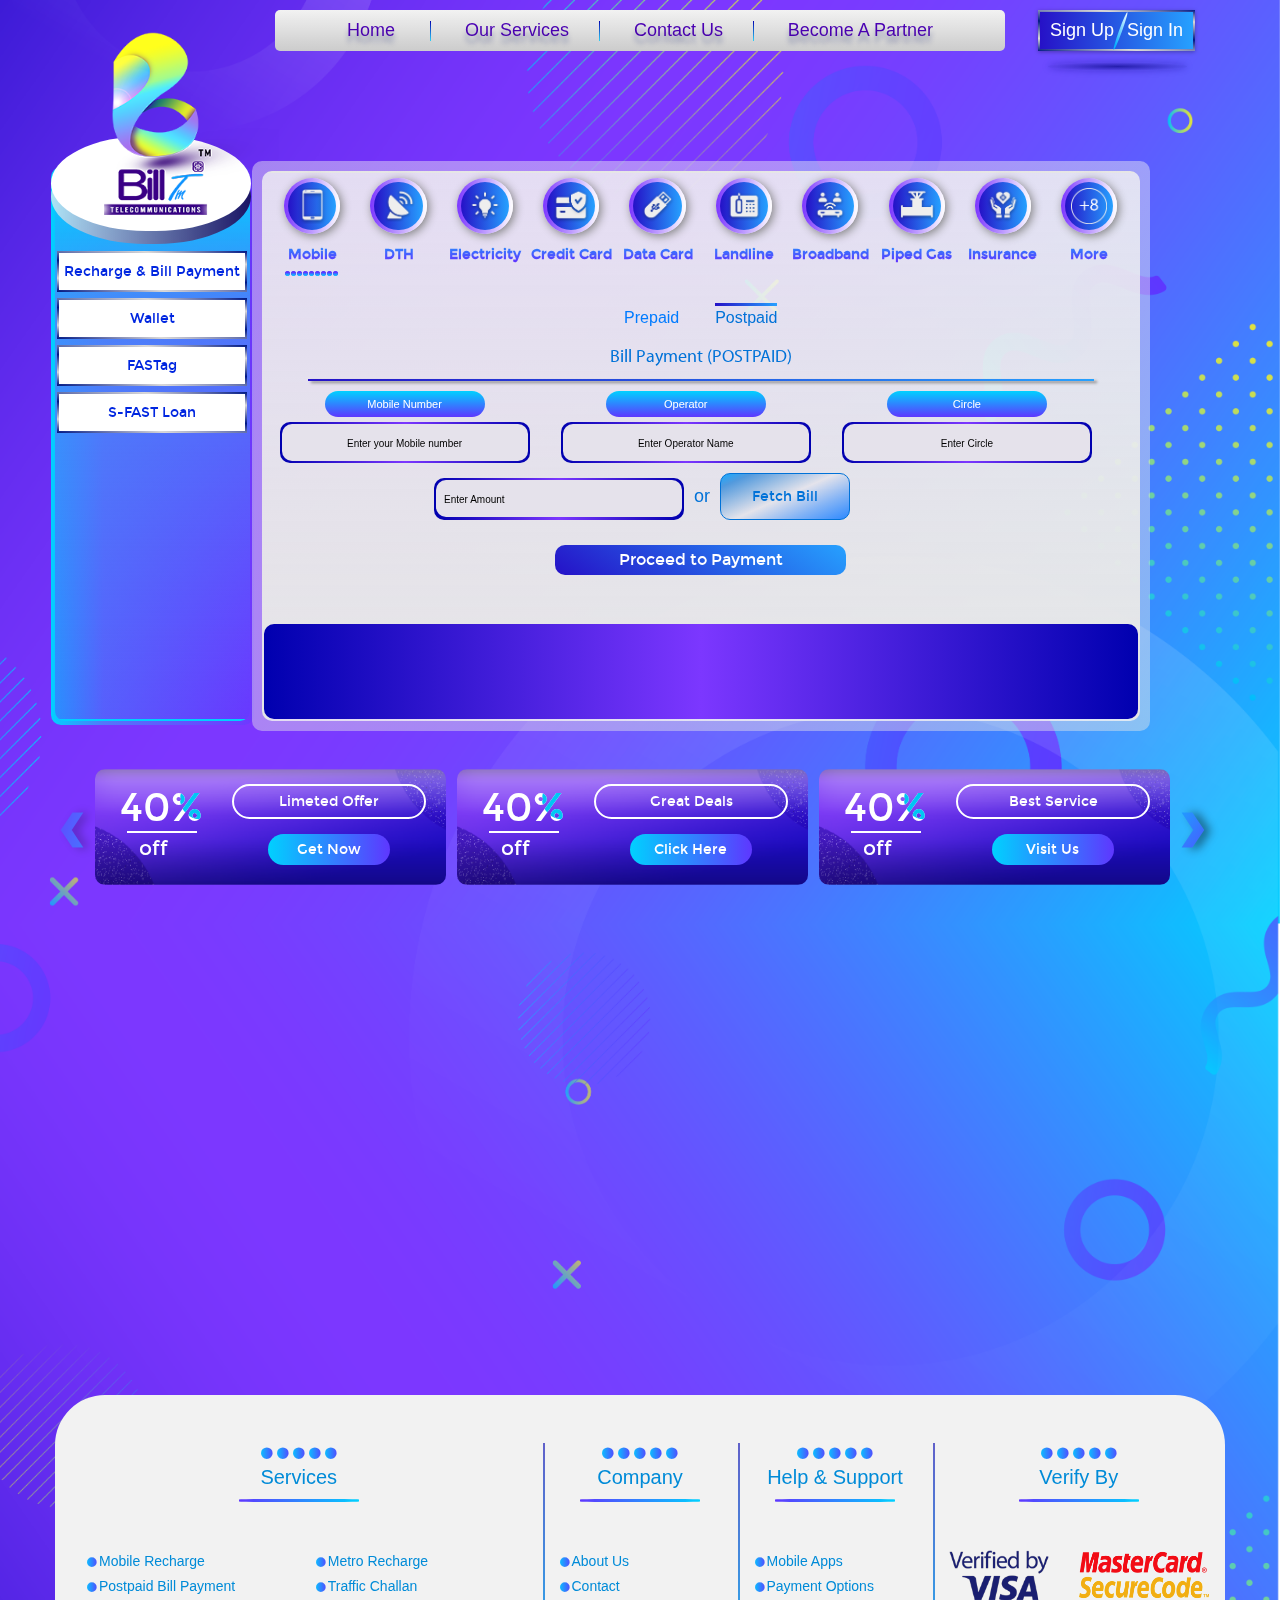
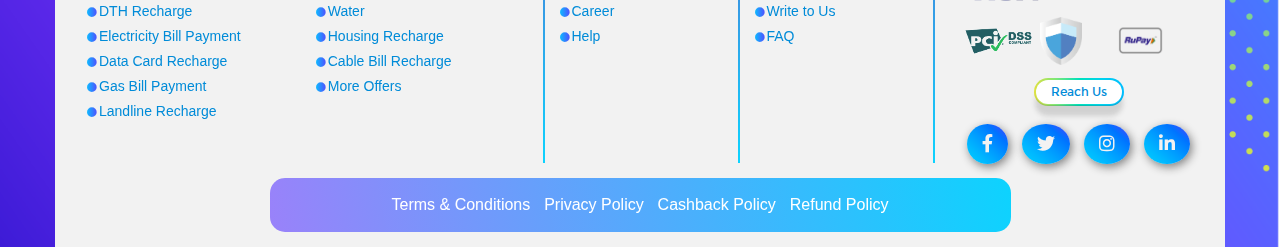
==== commit f19f4856: "images fix" ====
--- a/index.html
+++ b/index.html
@@ -64,126 +64,126 @@
                         <ul class="nav nav-tabs r-tab-content-inner-tab" id="nav-tab" role="tablist">
                             <li>
                                 <a class="nav-item nav-link active" id="mobile" data-toggle="tab" href="#r-mobile" role="tab">
-                                    <div class="img-border"><img src="./Images/mobile-icon.png" alt="mobile recharge"></div>
+                                    <div class="img-border"><img src="./images/mobile-icon.png" alt="mobile recharge"></div>
                                     <p class="r-heading text-capitalize"> mobile</p>
                                 </a>
                             </li>
                             <!--mobile-->
                             <li>
                                 <a class="nav-item nav-link" id="dth" data-toggle="tab" href="#r-dth" role="tab">
-                                    <div class="img-border"><img src="./Images/dth-icon.png" alt="dth recharge"></div>
+                                    <div class="img-border"><img src="./images/dth-icon.png" alt="dth recharge"></div>
                                     <p class="r-heading text-capitalize"> DTH</p>
                                 </a>
                             </li>
                             <!--dth-->
                             <li>
                                 <a class="nav-item nav-link" id="electricity" data-toggle="tab" href="#r-electricity" role="tab">
-                                    <div class="img-border"><img src="./Images/electricity-icon.png" alt="electricity recharge"></div>
+                                    <div class="img-border"><img src="./images/electricity-icon.png" alt="electricity recharge"></div>
                                     <p class="r-heading text-capitalize"> electricity</p>
                                 </a>
                             </li>
                             <!--electricity-->
                             <li>
                                 <a class="nav-item nav-link" id="credit-card" data-toggle="tab" href="#r-credit-card" role="tab">
-                                    <div class="img-border"><img src="./Images/credit-card-icon.png" alt="credit-card recharge"></div>
+                                    <div class="img-border"><img src="./images/credit-card-icon.png" alt="credit-card recharge"></div>
                                     <p class="r-heading text-capitalize"> credit card</p>
                                 </a>
                             </li>
                             <!--credit card-->
                             <li>
                                 <a class="nav-item nav-link" id="data-card" data-toggle="tab" href="#r-data-card" role="tab">
-                                    <div class="img-border"><img src="./Images/datacard-icon.png" alt="data recharge"></div>
+                                    <div class="img-border"><img src="./images/datacard-icon.png" alt="data recharge"></div>
                                     <p class="r-heading text-capitalize"> data card</p>
                                 </a>
                             </li>
                             <!--datacaRD-->
                             <li>
                                 <a class="nav-item nav-link" id="landline" data-toggle="tab" href="#r-landline" role="tab">
-                                    <div class="img-border"><img src="./Images/lndline-icon.png" alt="landline recharge"></div>
+                                    <div class="img-border"><img src="./images/lndline-icon.png" alt="landline recharge"></div>
                                     <p class="r-heading text-capitalize"> landline</p>
                                 </a>
                             </li>
                             <!--landline-->
                             <li>
                                 <a class="nav-item nav-link" id="boardband" data-toggle="tab" href="#r-boardband" role="tab">
-                                    <div class="img-border"><img src="./Images/boardband-icon.png" alt="boardband recharge"></div>
+                                    <div class="img-border"><img src="./images/boardband-icon.png" alt="boardband recharge"></div>
                                     <p class="r-heading text-capitalize"> broadband</p>
                                 </a>
                             </li>
                             <!--boardband-->
                             <li>
                                 <a class="nav-item nav-link" id="piped-gas" data-toggle="tab" href="#r-piped-gas" role="tab">
-                                    <div class="img-border"><img src="./Images/piped-gas-icon.png" alt="piped recharge"></div>
+                                    <div class="img-border"><img src="./images/piped-gas-icon.png" alt="piped recharge"></div>
                                     <p class="r-heading text-capitalize"> piped gas</p>
                                 </a>
                             </li>
                             <!--piped gas-->
                             <li>
                                 <a class="nav-item nav-link" id="insurance-recharge" data-toggle="tab" href="#r-insurance" role="tab">
-                                    <div class="img-border"> <img src="./Images/insurance-icon.png" alt="insurance recharge"> </div>
+                                    <div class="img-border"> <img src="./images/insurance-icon.png" alt="insurance recharge"> </div>
                                     <p class="r-heading text-capitalize"> Insurance</p>
                                 </a>
                             </li>
                             <!--insaurance-->
                             <li class="dropdown">
                                 <a class="dropbtn  dropdown-toggle" data-toggle="dropdown">
-                                    <div class="img-border"> <img src="./Images/8more-icon.png" alt="more"> </div>
+                                    <div class="img-border"> <img src="./images/8more-icon.png" alt="more"> </div>
                                     <p class="r-heading text-capitalize">More</p>
                                 </a>
                                 <!----more------>
                                 <ul class="dropdown-menu nav nav-tabs">
                                     <li>
                                         <a class="nav-item nav-link" id="metro-recharge" data-toggle="tab" href="#r-metro" role="tab">
-                                            <div class="img-border"> <img src="./Images/metro-icon.png" alt="metro recharge"> </div>
+                                            <div class="img-border"> <img src="./images/metro-icon.png" alt="metro recharge"> </div>
                                             <p class="r-heading text-capitalize"> Metro</p>
                                         </a>
                                     </li>
                                     <!---------------metro------------>
                                     <li>
                                         <a class="nav-item nav-link" id="water-recharge" data-toggle="tab" href="#r-water-bill" role="tab">
-                                            <div class="img-border"> <img src="./Images/water-icon.png" alt="water recharge"> </div>
+                                            <div class="img-border"> <img src="./images/water-icon.png" alt="water recharge"> </div>
                                             <p class="r-heading text-capitalize"> Water</p>
                                         </a>
                                     </li>
                                     <!---------------water------------>
                                     <li>
                                         <a class="nav-item nav-link" id="cable-recharge" data-toggle="tab" href="#r-cable" role="tab">
-                                            <div class="img-border"> <img src="./Images/cable-icon.png" alt="cable recharge"> </div>
+                                            <div class="img-border"> <img src="./images/cable-icon.png" alt="cable recharge"> </div>
                                             <p class="r-heading text-capitalize">Cable</p>
                                         </a>
                                     </li>
                                     <!---------------cable------------>
                                     <li>
                                         <a class="nav-item nav-link" id="municipality-recharge" data-toggle="tab" href="#r-municipality" role="tab">
-                                            <div class="img-border"> <img src="./Images/Municipality-icon.png" alt="Municipality recharge"> </div>
+                                            <div class="img-border"> <img src="./images/Municipality-icon.png" alt="Municipality recharge"> </div>
                                             <p class="r-heading text-capitalize">Municipality</p>
                                         </a>
                                     </li>
                                     <!---------------municipality------------>
                                     <li>
                                         <a class="nav-item nav-link" id="emi-recharge" data-toggle="tab" href="#r-emi" role="tab">
-                                            <div class="img-border"> <img src="./Images/emi-icon.png" alt="emi recharge"> </div>
+                                            <div class="img-border"> <img src="./images/emi-icon.png" alt="emi recharge"> </div>
                                             <p class="r-heading text-capitalize">EMI</p>
                                         </a>
                                     </li>
                                     <!---------------emi------------>
                                     <li>
                                         <a class="nav-item nav-link" id="Challan-recharge" data-toggle="tab" href="#r-challan" role="tab">
-                                            <div class="img-border"> <img src="./Images/challan-icon.png" alt="challan recharge"> </div>
+                                            <div class="img-border"> <img src="./images/challan-icon.png" alt="challan recharge"> </div>
                                             <p class="r-heading text-capitalize">Challan</p>
                                         </a>
                                     </li>
                                     <!---------------challan------------>
                                     <li>
                                         <a class="nav-item nav-link" id="housing-recharge" data-toggle="tab" href="#r-housing" role="tab">
-                                            <div class="img-border"> <img src="./Images/housing-icon.png" alt="housing recharge"> </div>
+                                            <div class="img-border"> <img src="./images/housing-icon.png" alt="housing recharge"> </div>
                                             <p class="r-heading text-capitalize">Housing</p>
                                         </a>
                                     </li>
                                     <!---------------housing------------>
                                     <li>
                                         <a class="nav-item nav-link" id="gasbook-recharge" data-toggle="tab" href="#r-gasbook" role="tab">
-                                            <div class="img-border"> <img src="./Images/gasbook-icon.png" alt="gasbook recharge"> </div>
+                                            <div class="img-border"> <img src="./images/gasbook-icon.png" alt="gasbook recharge"> </div>
                                             <p class="r-heading text-capitalize">LPG Booking</p>
                                         </a>
                                     </li>
@@ -855,7 +855,7 @@
                                 <h3 class="text-capitalize reliable">reliable</h3>
                                 <h2 class="text-capitalize money">MONEY TRANSFER<br> PLATFORM.</h2>
                             </div>
-                            <div class="col-lg-6 col-md-12 w-side-icon"> <img src="./Images/wallet-top-icon.png" alt="icon"> </div>
+                            <div class="col-lg-6 col-md-12 w-side-icon"> <img src="./images/wallet-top-icon.png" alt="icon"> </div>
                         </div>
                         <!--row-->
                     </div>
@@ -926,7 +926,7 @@
                                                 one party, known as a trustor, gives another
                                                 party, the trustee, the right to hold title to
                                             </p>
-                                            <img src="./Images/trust-icon.png" alt="trust">
+                                            <img src="./images/trust-icon.png" alt="trust">
                                         </div>
                                         <!--w-para-->
                                     </div>
@@ -939,7 +939,7 @@
                                                 one party, known as a trustor, gives another
                                                 party, the trustee, the right to hold title to
                                             </p>
-                                            <img src="./Images/support-icon.png" alt="trust">
+                                            <img src="./images/support-icon.png" alt="trust">
                                         </div>
                                         <!--w-para-->
                                     </div>
@@ -952,7 +952,7 @@
                                                 one party, known as a trustor, gives another
                                                 party, the trustee, the right to hold title to
                                             </p>
-                                            <img src="./Images/assistance.png" alt="trust">
+                                            <img src="./images/assistance.png" alt="trust">
                                         </div>
                                         <!--w-para-->
                                     </div>
@@ -1012,9 +1012,9 @@
                                         <hr>
                                         <input type="button" class="text-center w-btn" id="w_t_w_trnscfl" value="Initiate New Transfer">
                                         <div class="row">
-                                            <div class="col-md-4"><img src="./Images/vbyvisa-blu.png" alt="icon"></div>
-                                            <div class="col-md-4"><img src="./Images/sheild.png" alt="icon"></div>
-                                            <div class="col-md-4"><img src="./Images/preview-mastercard_securecode.png" alt="icon"></div>
+                                            <div class="col-md-4"><img src="./images/vbyvisa-blu.png" alt="icon"></div>
+                                            <div class="col-md-4"><img src="./images/sheild.png" alt="icon"></div>
+                                            <div class="col-md-4"><img src="./images/preview-mastercard_securecode.png" alt="icon"></div>
                                         </div>
                                     </form>
                                 </div>
@@ -1047,9 +1047,9 @@
                                                 </div>
                                                 <div class="col-md-4">
                                                     <div class="add-money-icon3">
-                                                        <img src="./Images/vbyvisa-blu.png" alt="icon">
-                                                        <img src="./Images/sheild.png" alt="sheild">
-                                                        <img src="./Images/preview-mastercard_securecode.png" alt="mastercard">
+                                                        <img src="./images/vbyvisa-blu.png" alt="icon">
+                                                        <img src="./images/sheild.png" alt="sheild">
+                                                        <img src="./images/preview-mastercard_securecode.png" alt="mastercard">
                                                     </div>
                                                 </div>
                                                 <input type="button" class="text-center w-btn" id="a_m_mode" value="Proceed">
@@ -1080,9 +1080,9 @@
                                                 </div>
                                                 <div class="col-3">
                                                     <div class="add-money-icon3">
-                                                        <img src="./Images/vbyvisa-blu.png" alt="icon">
-                                                        <img src="./Images/sheild.png" alt="sheild">
-                                                        <img src="./Images/preview-mastercard_securecode.png" alt="mastercard">
+                                                        <img src="./images/vbyvisa-blu.png" alt="icon">
+                                                        <img src="./images/sheild.png" alt="sheild">
+                                                        <img src="./images/preview-mastercard_securecode.png" alt="mastercard">
                                                     </div>
                                                 </div>
                                                 <button class="text-center w-btn">Pay</button>
@@ -1112,9 +1112,9 @@
                                                 </div>
                                                 <div class="col-3">
                                                     <div class="add-money-icon3">
-                                                        <img src="./Images/vbyvisa-blu.png" alt="icon">
-                                                        <img src="./Images/sheild.png" alt="sheild">
-                                                        <img src="./Images/preview-mastercard_securecode.png" alt="mastercard">
+                                                        <img src="./images/vbyvisa-blu.png" alt="icon">
+                                                        <img src="./images/sheild.png" alt="sheild">
+                                                        <img src="./images/preview-mastercard_securecode.png" alt="mastercard">
                                                     </div>
                                                 </div>
                                                 <button class="text-center w-btn">Pay</button>
@@ -1144,9 +1144,9 @@
                                                 </div>
                                                 <div class="col-3">
                                                     <div class="add-money-icon3">
-                                                        <img src="./Images/vbyvisa-blu.png" alt="icon">
-                                                        <img src="./Images/sheild.png" alt="sheild">
-                                                        <img src="./Images/preview-mastercard_securecode.png" alt="mastercard">
+                                                        <img src="./images/vbyvisa-blu.png" alt="icon">
+                                                        <img src="./images/sheild.png" alt="sheild">
+                                                        <img src="./images/preview-mastercard_securecode.png" alt="mastercard">
                                                     </div>
                                                 </div>
                                                 <button class="text-center w-btn">Pay</button>
@@ -1165,20 +1165,20 @@
                                                     <br>
                                                     <label>Choose Your Bank</label>
                                                     <div class="row">
-                                                        <div class="col-4"><a href="javascript:void(0)"><img src="./Images/sbi-icon.png" alt="icon"></a></div>
-                                                        <div class="col-4"><a href="javascript:void(0)"><img src="./Images/hdfc-bank-icon.png" alt="icon"></a></div>
-                                                        <div class="col-4"><a href="javascript:void(0)"><img src="./Images/icici-icon.png" alt="icon"></a></div>
-                                                        <div class="col-4"><a href="javascript:void(0)"><img src="./Images/Bank-of-baroa-Icon.png" alt="icon"></a></div>
-                                                        <div class="col-4"><a href="javascript:void(0)"><img src="./Images/pnb-image.svg" alt="icon"></a></div>
-                                                        <div class="col-4"><a href="javascript:void(0)"><img src="./Images/axis-bank-icon.png" alt="icon"></a></div>
+                                                        <div class="col-4"><a href="javascript:void(0)"><img src="./images/sbi-icon.png" alt="icon"></a></div>
+                                                        <div class="col-4"><a href="javascript:void(0)"><img src="./images/hdfc-bank-icon.png" alt="icon"></a></div>
+                                                        <div class="col-4"><a href="javascript:void(0)"><img src="./images/icici-icon.png" alt="icon"></a></div>
+                                                        <div class="col-4"><a href="javascript:void(0)"><img src="./images/Bank-of-baroa-Icon.png" alt="icon"></a></div>
+                                                        <div class="col-4"><a href="javascript:void(0)"><img src="./images/pnb-image.svg" alt="icon"></a></div>
+                                                        <div class="col-4"><a href="javascript:void(0)"><img src="./images/axis-bank-icon.png" alt="icon"></a></div>
                                                     </div>
                                                     <!--bank option-->
                                                 </div>
                                                 <div class="col-3">
                                                     <div class="add-money-icon3">
-                                                        <img src="./Images/vbyvisa-blu.png" alt="icon">
-                                                        <img src="./Images/sheild.png" alt="sheild">
-                                                        <img src="./Images/preview-mastercard_securecode.png" alt="mastercard">
+                                                        <img src="./images/vbyvisa-blu.png" alt="icon">
+                                                        <img src="./images/sheild.png" alt="sheild">
+                                                        <img src="./images/preview-mastercard_securecode.png" alt="mastercard">
                                                     </div>
                                                 </div>
                                                 <button class="text-center w-btn">Pay</button>
@@ -1247,9 +1247,9 @@
                                         <hr>
                                         <input type="button" class="text-center w-btn" id="w_t_b_trnscfl" value="Initiate New Transfer">
                                         <div class="row">
-                                            <div class="col-4"><img src="./Images/vbyvisa-blu.png" alt="icon"></div>
-                                            <div class="col-4"><img src="./Images/sheild.png" alt="icon"></div>
-                                            <div class="col-4"><img src="./Images/preview-mastercard_securecode.png" alt="icon"></div>
+                                            <div class="col-4"><img src="./images/vbyvisa-blu.png" alt="icon"></div>
+                                            <div class="col-4"><img src="./images/sheild.png" alt="icon"></div>
+                                            <div class="col-4"><img src="./images/preview-mastercard_securecode.png" alt="icon"></div>
                                         </div>
                                     </form>
                                     <!--wallet-to-bank-final-->
@@ -1275,9 +1275,9 @@
                                     <form class="s-fast-loan">
                                         <h4 class="s-fast-sub-head">Hassle Free Credit to your wallet <b>SUPER-FAST</b></h4>
                                         <div class="s-fast-nme d-flex">
-                                            <label class="Quick-Disbursal d-flex flex-row"><img src="./Images/Quick-Disbursal-icon.png" alt="Quick Disbursal"><span>Quick Disbursal</span></label>
-                                            <label class="Lower-EMI-Rates  d-flex flex-row"><img src="./Images/Lower-EMI-Rates-icon.png" alt="Lower EMI Rates"><span>Lower EMI Rates</span> </label>
-                                            <label class="Flexible-Tenure  d-flex flex-row"><img src="./Images/Flexible-Tenure-icon.png" alt="Flexible Tenure"><span>Flexible Tenure</span> </label>
+                                            <label class="Quick-Disbursal d-flex flex-row"><img src="./images/Quick-Disbursal-icon.png" alt="Quick Disbursal"><span>Quick Disbursal</span></label>
+                                            <label class="Lower-EMI-Rates  d-flex flex-row"><img src="./images/Lower-EMI-Rates-icon.png" alt="Lower EMI Rates"><span>Lower EMI Rates</span> </label>
+                                            <label class="Flexible-Tenure  d-flex flex-row"><img src="./images/Flexible-Tenure-icon.png" alt="Flexible Tenure"><span>Flexible Tenure</span> </label>
                                         </div>
                                         <!--s-fast-nme-->
                                         <label>CHECK YOUR ELIGIBILITY</label><br>
@@ -1291,7 +1291,7 @@
                             </div>
                             <!--col-8-->
                             <div class="col-4">
-                                <img src="./Images/S-FAST-top-icon.png" alt="fast-loan"><!---loan header img--->
+                                <img src="./images/S-FAST-top-icon.png" alt="fast-loan"><!---loan header img--->
                             </div>
                             <!--col-4-->
                         </div>
@@ -1304,9 +1304,9 @@
                                     <form class="s-fast-loan">
                                         <h4 class="s-fast-sub-head">Hassle Free Credit to your wallet <b>SUPER-FAST</b></h4>
                                         <div class="s-fast-nme d-flex">
-                                            <label class="Quick-Disbursal d-flex flex-row"><img src="./Images/Quick-Disbursal-icon.png" alt="Quick Disbursal"><span>Quick Disbursal</span></label>
-                                            <label class="Lower-EMI-Rates  d-flex flex-row"><img src="./Images/Lower-EMI-Rates-icon.png" alt="Lower EMI Rates"><span>Lower EMI Rates</span> </label>
-                                            <label class="Flexible-Tenure  d-flex flex-row"><img src="./Images/Flexible-Tenure-icon.png" alt="Flexible Tenure"><span>Flexible Tenure</span> </label>
+                                            <label class="Quick-Disbursal d-flex flex-row"><img src="./images/Quick-Disbursal-icon.png" alt="Quick Disbursal"><span>Quick Disbursal</span></label>
+                                            <label class="Lower-EMI-Rates  d-flex flex-row"><img src="./images/Lower-EMI-Rates-icon.png" alt="Lower EMI Rates"><span>Lower EMI Rates</span> </label>
+                                            <label class="Flexible-Tenure  d-flex flex-row"><img src="./images/Flexible-Tenure-icon.png" alt="Flexible Tenure"><span>Flexible Tenure</span> </label>
                                         </div>
                                         <!--s-fast-nme-->
                                         <label>Please Enter OTP Received on Your Mobile</label><br>
@@ -1320,7 +1320,7 @@
                             </div>
                             <!--col-8-->
                             <div class="col-4">
-                                <img src="./Images/S-FAST-top-icon.png" alt="fast-loan"><!---loan header img--->
+                                <img src="./images/S-FAST-top-icon.png" alt="fast-loan"><!---loan header img--->
                             </div>
                             <!--col-4-->
                         </div>
@@ -1419,7 +1419,7 @@
                         <div class="s-fast-process">
                             <h3>Application Process for S-FAST Loan</h3>
                             <div class="row loan-proc">
-                                <img src="./Images/Online-Application-icon.png" alt="online application ">
+                                <img src="./images/Online-Application-icon.png" alt="online application ">
                                 <div class="col">
                                     <h6>Online Application</h6>
                                     <p>
@@ -1434,7 +1434,7 @@
                                     <!--s-fast-s-rno-->
                                 </div>
                                 <!--online application-->
-                                <img src="./Images/Eligibility-Check-icon.png" alt="online application " class="Eligibility-chck">
+                                <img src="./images/Eligibility-Check-icon.png" alt="online application " class="Eligibility-chck">
                                 <div class="col">
                                     <h6>Eligibility Check</h6>
                                     <p>
@@ -1449,7 +1449,7 @@
                                     <!--s-fast-s-rno-->
                                 </div>
                                 <!--Eligibility Check-->
-                                <img src="./Images/Document-Submission-icon.png" alt="online application " class="doc-sub">
+                                <img src="./images/Document-Submission-icon.png" alt="online application " class="doc-sub">
                                 <div class="col">
                                     <h6>Document Submission</h6>
                                     <p>
@@ -1464,7 +1464,7 @@
                                     <!--s-fast-s-rno-->
                                 </div>
                                 <!--Document Submission-->
-                                <img src="./Images/Profile-Verification-icon.png" alt="online application " class="pro-ver">
+                                <img src="./images/Profile-Verification-icon.png" alt="online application " class="pro-ver">
                                 <div class="col">
                                     <h6>Profile Verification</h6>
                                     <p>
@@ -1479,7 +1479,7 @@
                                     <!--s-fast-s-rno-->
                                 </div>
                                 <!--Profile Verification-->
-                                <img src="./Images/Approval-Disbursement-icon.png" alt="online application " class="app-dis">
+                                <img src="./images/Approval-Disbursement-icon.png" alt="online application " class="app-dis">
                                 <div class="col">
                                     <h6>Approval &amp; Disbursement</h6>
                                     <p>
@@ -1506,10 +1506,10 @@
                                             Documents Required for Loan
                                         </h6>
                                         <ul class="s-fast-doc-list">
-                                            <li><img src="./Images/list-icon.png" alt="icon"> Proof [Aadhaar, Voter ID, Passport] + PAN Card</li>
-                                            <li><img src="./Images/list-icon.png" alt="icon">Address Proof   &#91;Aadhaar, Driving License, Utility Bill, Passport &#93;</li>
-                                            <li><img src="./Images/list-icon.png" alt="icon">Income Proof  &#91;Latest 3 months Salary Slip, Form 16 or ITR  &#93;</li>
-                                            <li><img src="./Images/list-icon.png" alt="icon">Bank Statement &#91; Updated Bank Account Statement &#93;</li>
+                                            <li><img src="./images/list-icon.png" alt="icon"> Proof [Aadhaar, Voter ID, Passport] + PAN Card</li>
+                                            <li><img src="./images/list-icon.png" alt="icon">Address Proof   &#91;Aadhaar, Driving License, Utility Bill, Passport &#93;</li>
+                                            <li><img src="./images/list-icon.png" alt="icon">Income Proof  &#91;Latest 3 months Salary Slip, Form 16 or ITR  &#93;</li>
+                                            <li><img src="./images/list-icon.png" alt="icon">Bank Statement &#91; Updated Bank Account Statement &#93;</li>
                                         </ul>
                                         <p>
                                             * If the applicant is self-employed individual then Balance Sheet,
@@ -1521,7 +1521,7 @@
                                 </div>
                                 <!--about documents-->
                                 <div class="col-6 s-fast-info-feature">
-                                    <img src="./Images/s-fast-feature-icon.png" alt="s-fast feature">
+                                    <img src="./images/s-fast-feature-icon.png" alt="s-fast feature">
                                     <div class="s-fast-feature-button"><button>KNOW MORE</button></div>
                                 </div>
                                 <!--s-fast-feature-->
